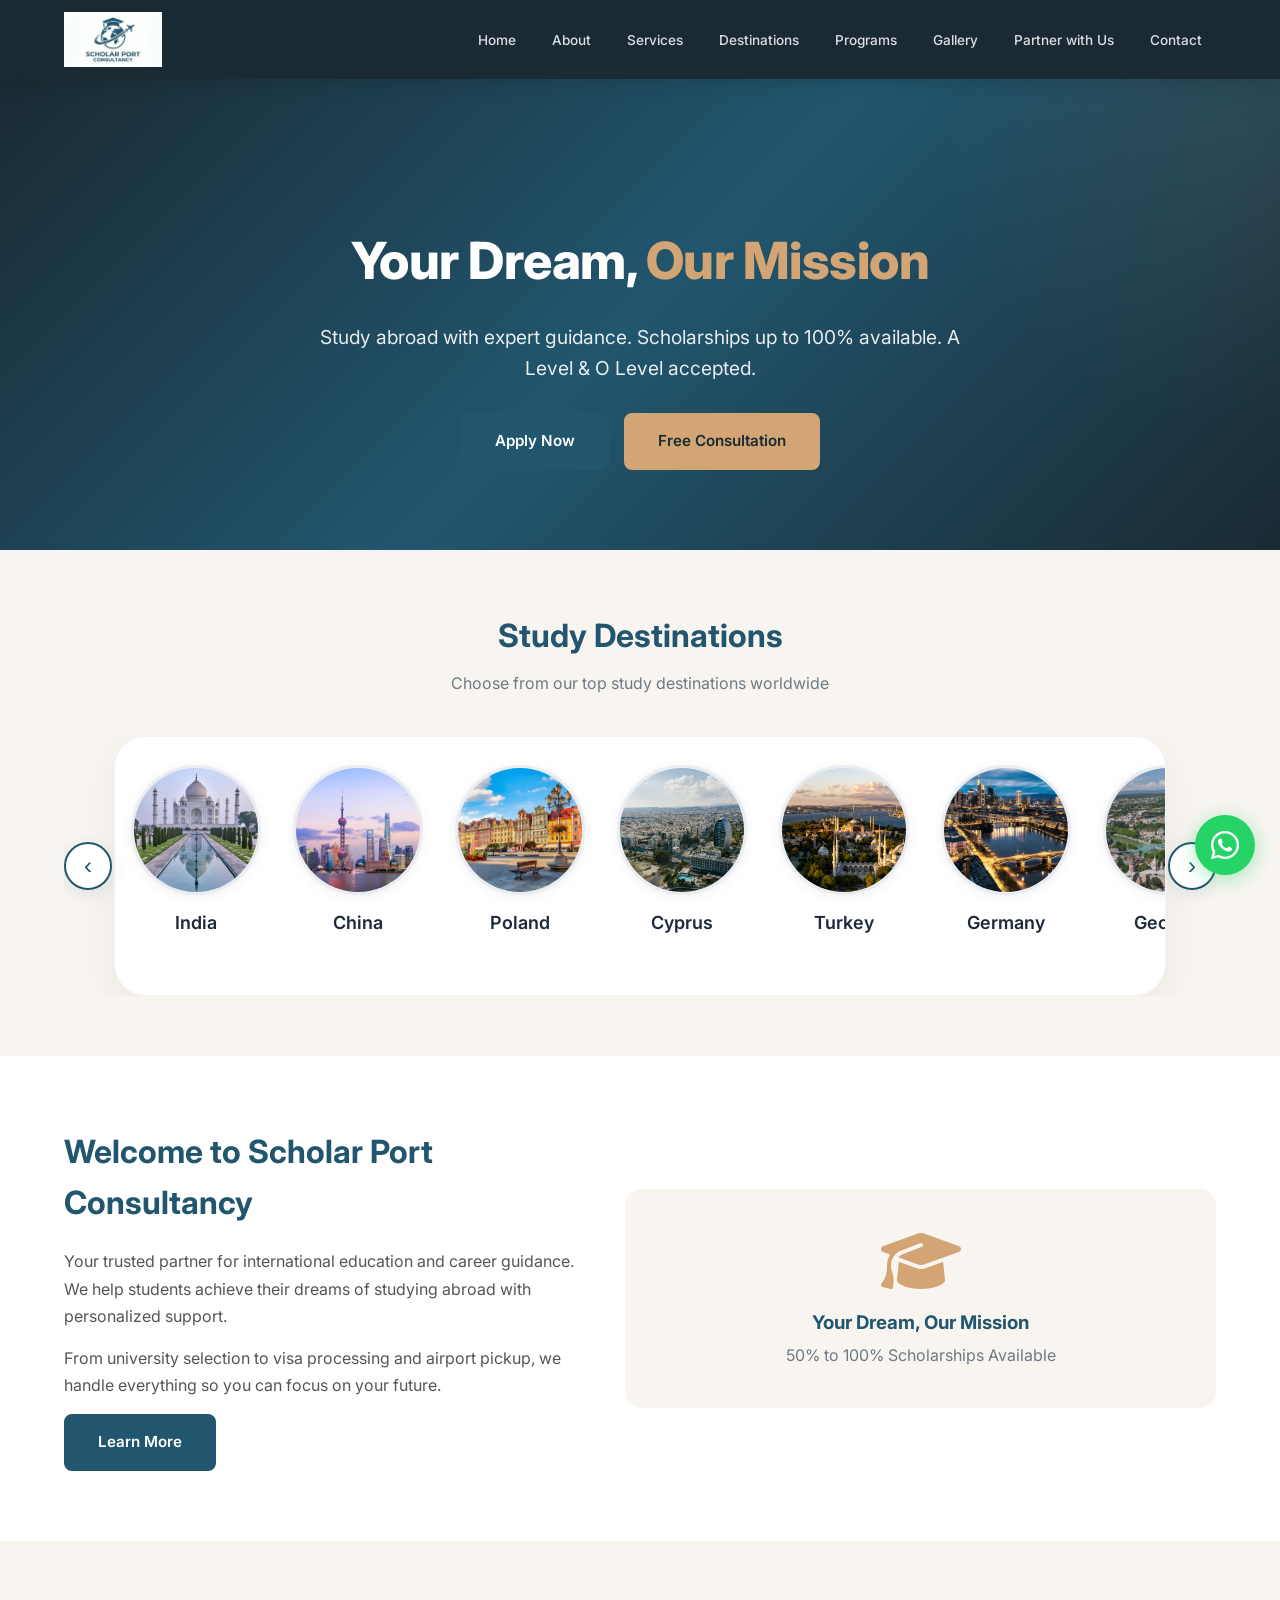
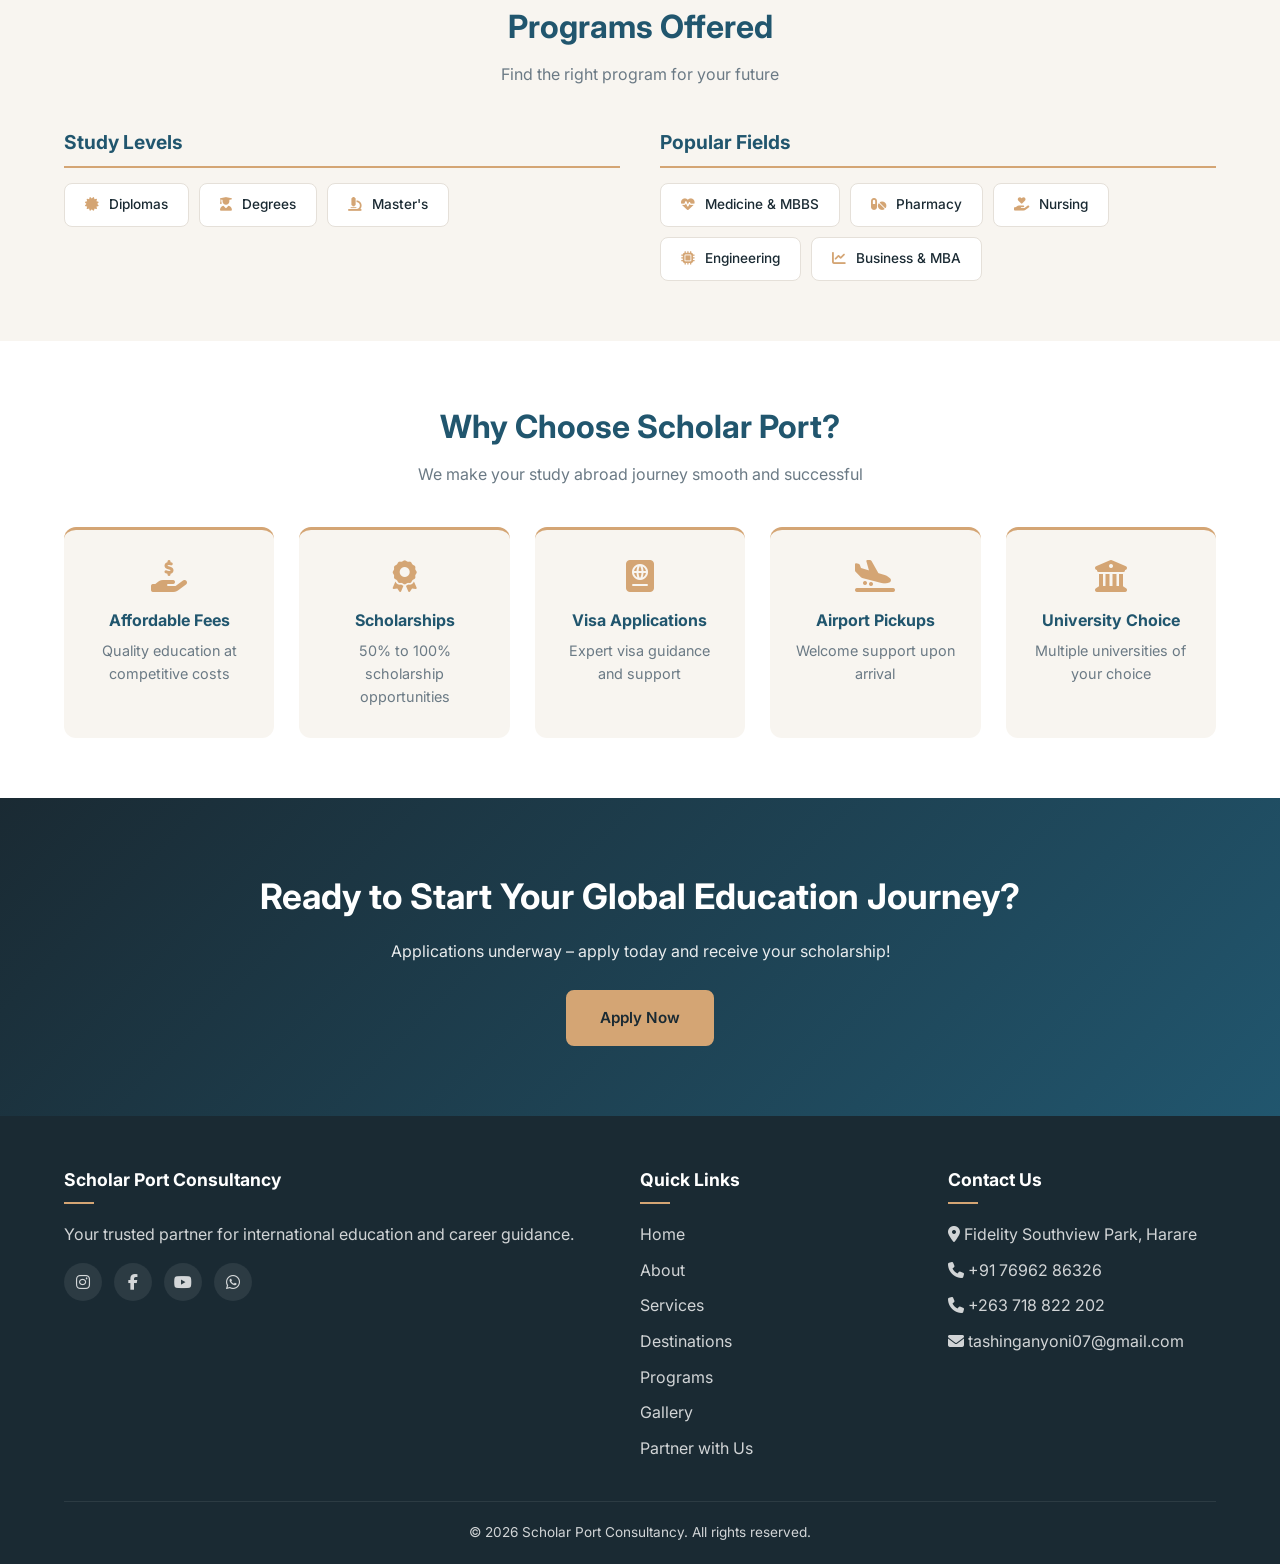
==== index.html @ b047c875 "Update index.html" ====
<!DOCTYPE html>
<html lang="en">
<head>
    <meta charset="UTF-8">
    <meta name="viewport" content="width=device-width, initial-scale=1.0, user-scalable=yes">
    <title>Scholar Port Consultancy – Your Dream, Our Mission</title>
    <meta name="description" content="Study abroad with Scholar Port Consultancy. Apply now for scholarships up to 100%. Study in India, USA, Poland, China, Germany and more.">
    <meta name="keywords" content="study abroad, scholarships, education consultancy, study in India, study in China, MBBS abroad">
    <meta name="author" content="Scholar Port Consultancy">
    <link rel="canonical" href="https://scholarportconsultancy.github.io/index.html">
    <meta property="og:title" content="Scholar Port Consultancy – Your Dream, Our Mission">
    <meta property="og:description" content="Apply now for 50% to 100% scholarships. Study abroad with expert guidance.">
    <meta property="og:image" content="https://scholarportconsultancy.github.io/assets/images/og-image.jpg">
    <meta property="og:url" content="https://scholarportconsultancy.github.io/index.html">
    <meta property="og:type" content="website">
    <meta name="twitter:card" content="summary_large_image">
    <link rel="icon" type="image/x-icon" href="assets/images/favicon.ico">
    <link rel="stylesheet" href="https://cdnjs.cloudflare.com/ajax/libs/font-awesome/6.4.0/css/all.min.css">
    <link href="https://fonts.googleapis.com/css2?family=Inter:wght@300;400;500;600;700;800&display=swap" rel="stylesheet">
    <link rel="stylesheet" href="css/style.css">
    <style>
        /* Homepage specific styles */
        .hero {
            background: linear-gradient(135deg, #1A2A33 0%, #21566E 50%, #1A2A33 100%);
            color: white;
            text-align: center;
            padding: 150px 0 80px;
            margin-top: 70px;
            position: relative;
            overflow: hidden;
        }
        .hero::before {
            content: '';
            position: absolute;
            top: -50%;
            right: -20%;
            width: 600px;
            height: 600px;
            background: radial-gradient(circle, rgba(212,165,116,0.08) 0%, transparent 70%);
            border-radius: 50%;
        }
        .hero .container { position: relative; z-index: 1; }
        .hero h1 { font-size: 3.2rem; font-weight: 800; margin-bottom: 20px; letter-spacing: -0.5px; }
        .hero h1 span { color: var(--secondary); }
        .hero p { font-size: 1.2rem; max-width: 650px; margin: 0 auto 30px; opacity: 0.9; }
        .hero-buttons { display: flex; justify-content: center; gap: 15px; flex-wrap: wrap; }

        /* Circular Destinations Scroll – Infinite Loop */
        .destinations-scroll-section {
            padding: 60px 0;
            background: var(--light);
        }
        .scroll-container {
            position: relative;
            width: 100%;
            max-width: 1300px;
            margin: 0 auto;
            padding: 0 50px;
            overflow: hidden;
        }
        .scroll-track-wrapper {
            overflow: hidden;
            border-radius: 32px;
            background: #ffffff;
            box-shadow: 0 12px 40px rgba(0, 0, 0, 0.06);
            border: 1px solid rgba(0, 0, 0, 0.04);
            padding: 28px 16px;
        }
        .scroll-track {
            display: flex;
            gap: 32px;
            transition: transform 0.5s cubic-bezier(0.25, 0.46, 0.45, 0.94);
            will-change: transform;
            width: max-content;
        }
        .dest-circle {
            flex: 0 0 auto;
            text-align: center;
            user-select: none;
            cursor: pointer;
            transition: transform 0.25s cubic-bezier(.34, 1.56, .64, 1);
            width: 130px;
        }
        .dest-circle:hover { transform: translateY(-6px) scale(1.03); }
        .dest-circle .circle-img {
            width: 130px;
            height: 130px;
            border-radius: 50%;
            overflow: hidden;
            margin: 0 auto 14px;
            background: #e8ecf0;
            box-shadow: 0 2px 12px rgba(0, 0, 0, 0.06);
            border: 3px solid #e9edf2;
            transition: box-shadow 0.3s, border-color 0.3s;
        }
        .dest-circle:hover .circle-img {
            box-shadow: 0 6px 28px rgba(33,86,110,0.2);
            border-color: var(--secondary);
        }
        .dest-circle .circle-img img {
            width: 100%;
            height: 100%;
            object-fit: cover;
            display: block;
        }
        .dest-circle .circle-name {
            font-size: 18px;
            font-weight: 600;
            color: #1e293b;
            transition: color 0.2s;
        }
        .dest-circle:hover .circle-name { color: var(--primary); }

        .scroll-btn {
            position: absolute;
            top: 50%;
            transform: translateY(-50%);
            background: #ffffff;
            border: 2px solid var(--primary);
            border-radius: 50%;
            width: 48px;
            height: 48px;
            font-size: 24px;
            cursor: pointer;
            z-index: 5;
            display: flex;
            align-items: center;
            justify-content: center;
            box-shadow: 0 4px 16px rgba(33,86,110,0.12);
            transition: all 0.2s;
            color: var(--primary);
            user-select: none;
            line-height: 1;
            font-weight: 300;
            padding: 0;
        }
        .scroll-btn:hover {
            background: var(--primary);
            color: #ffffff;
            border-color: var(--primary);
            box-shadow: 0 8px 28px rgba(33,86,110,0.25);
            transform: translateY(-50%) scale(1.05);
        }
        .scroll-btn:active { transform: translateY(-50%) scale(0.92); }
        .scroll-btn.left { left: 0; }
        .scroll-btn.right { right: 0; }

        /* Welcome Section */
        .welcome-section {
            padding: 70px 0;
            background: white;
        }
        .welcome-grid {
            display: flex;
            align-items: center;
            gap: 50px;
            flex-wrap: wrap;
        }
        .welcome-text { flex: 1; }
        .welcome-text h2 { font-size: 2rem; color: var(--primary); margin-bottom: 20px; }
        .welcome-text p { color: #555; margin-bottom: 15px; line-height: 1.7; }
        .welcome-card { flex: 1; background: var(--light); border-radius: 16px; padding: 40px; text-align: center; }
        .welcome-card i { font-size: 4rem; color: var(--secondary); }
        .welcome-card h3 { margin: 15px 0 5px; color: var(--primary); }
        .welcome-card p { color: var(--gray); }

        /* Programs Categorized */
        .programs-section {
            padding: 60px 0;
            background: var(--light);
        }
        .programs-grid {
            display: grid;
            grid-template-columns: 1fr 1fr;
            gap: 40px;
            margin-top: 30px;
        }
        .program-category h3 {
            color: var(--primary);
            font-size: 1.2rem;
            margin-bottom: 15px;
            border-bottom: 2px solid var(--secondary);
            padding-bottom: 8px;
        }
        .program-tags {
            display: flex;
            flex-wrap: wrap;
            gap: 10px;
        }
        .program-tag {
            background: white;
            padding: 10px 20px;
            border-radius: 8px;
            border: 1px solid #e5e0d9;
            font-size: 0.85rem;
            font-weight: 500;
            color: var(--dark);
            transition: all 0.2s;
            cursor: default;
        }
        .program-tag:hover {
            border-color: var(--secondary);
            background: var(--light);
        }
        .program-tag i { color: var(--secondary); margin-right: 6px; }

        /* Why Choose */
        .why-section {
            padding: 60px 0;
            background: white;
        }
        .why-grid {
            display: grid;
            grid-template-columns: repeat(auto-fit, minmax(200px, 1fr));
            gap: 25px;
            margin-top: 30px;
        }
        .why-card {
            background: var(--light);
            padding: 30px 25px;
            border-radius: 12px;
            text-align: center;
            border-top: 3px solid var(--secondary);
            transition: var(--transition);
        }
        .why-card:hover { transform: translateY(-4px); box-shadow: 0 8px 20px rgba(0,0,0,0.04); }
        .why-card i { font-size: 2rem; color: var(--secondary); }
        .why-card h4 { margin: 12px 0 5px; color: var(--primary); }
        .why-card p { color: var(--gray); font-size: 0.9rem; }

        /* Responsive */
        @media (max-width: 992px) {
            .programs-grid { grid-template-columns: 1fr; }
        }
        @media (max-width: 768px) {
            .hero h1 { font-size: 2rem; }
            .scroll-container { padding: 0 20px; }
            .dest-circle { width: 100px; }
            .dest-circle .circle-img { width: 100px; height: 100px; }
            .dest-circle .circle-name { font-size: 15px; }
            .scroll-btn { width: 38px; height: 38px; font-size: 20px; }
            .scroll-track { gap: 24px; }
            .scroll-track-wrapper { padding: 20px 12px; }
            .welcome-grid { flex-direction: column; }
        }
        @media (max-width: 480px) {
            .scroll-container { padding: 0 12px; }
            .dest-circle { width: 80px; }
            .dest-circle .circle-img { width: 80px; height: 80px; }
            .dest-circle .circle-name { font-size: 13px; }
            .scroll-btn { width: 32px; height: 32px; font-size: 16px; }
            .scroll-track { gap: 16px; }
            .scroll-track-wrapper { padding: 16px 10px; border-radius: 20px; }
            .hero h1 { font-size: 1.6rem; }
            .welcome-card { padding: 25px; }
        }
    </style>
</head>
<body>
    <div id="header-placeholder"></div>

    <!-- Hero Section -->
    <section class="hero">
        <div class="container">
            <h1>Your Dream, <span>Our Mission</span></h1>
            <p>Study abroad with expert guidance. Scholarships up to 100% available. A Level & O Level accepted.</p>
            <div class="hero-buttons">
                <a href="#" class="btn btn-primary apply-now-btn">Apply Now</a>
                <a href="#" class="btn btn-secondary consultation-btn">Free Consultation</a>
            </div>
        </div>
    </section>

    <!-- Study Destinations – Circular Scroll (Infinite Loop) -->
    <section class="destinations-scroll-section">
        <div class="container">
            <div class="section-title">
                <h2>Study Destinations</h2>
                <p>Choose from our top study destinations worldwide</p>
            </div>
            <div class="scroll-container">
                <button class="scroll-btn left" id="scrollLeftBtn" aria-label="Scroll left">‹</button>
                <div class="scroll-track-wrapper">
                    <div class="scroll-track" id="destinationScroll">
                        <!-- Items will be generated by JavaScript -->
                    </div>
                </div>
                <button class="scroll-btn right" id="scrollRightBtn" aria-label="Scroll right">›</button>
            </div>
        </div>
    </section>

    <!-- Welcome Section -->
    <section class="welcome-section">
        <div class="container">
            <div class="welcome-grid">
                <div class="welcome-text">
                    <h2>Welcome to Scholar Port Consultancy</h2>
                    <p>Your trusted partner for international education and career guidance. We help students achieve their dreams of studying abroad with personalized support.</p>
                    <p>From university selection to visa processing and airport pickup, we handle everything so you can focus on your future.</p>
                    <a href="about.html" class="btn btn-primary">Learn More</a>
                </div>
                <div class="welcome-card">
                    <i class="fas fa-graduation-cap"></i>
                    <h3>Your Dream, Our Mission</h3>
                    <p>50% to 100% Scholarships Available</p>
                </div>
            </div>
        </div>
    </section>

    <!-- Programs Offered (categorized) -->
    <section class="programs-section">
        <div class="container">
            <div class="section-title">
                <h2>Programs Offered</h2>
                <p>Find the right program for your future</p>
            </div>
            <div class="programs-grid">
                <div class="program-category">
                    <h3>Study Levels</h3>
                    <div class="program-tags">
                        <span class="program-tag"><i class="fas fa-certificate"></i> Diplomas</span>
                        <span class="program-tag"><i class="fas fa-user-graduate"></i> Degrees</span>
                        <span class="program-tag"><i class="fas fa-microscope"></i> Master's</span>
                    </div>
                </div>
                <div class="program-category">
                    <h3>Popular Fields</h3>
                    <div class="program-tags">
                        <span class="program-tag"><i class="fas fa-heartbeat"></i> Medicine &amp; MBBS</span>
                        <span class="program-tag"><i class="fas fa-pills"></i> Pharmacy</span>
                        <span class="program-tag"><i class="fas fa-hand-holding-heart"></i> Nursing</span>
                        <span class="program-tag"><i class="fas fa-microchip"></i> Engineering</span>
                        <span class="program-tag"><i class="fas fa-chart-line"></i> Business &amp; MBA</span>
                    </div>
                </div>
            </div>
        </div>
    </section>

    <!-- Why Choose Us -->
    <section class="why-section">
        <div class="container">
            <div class="section-title">
                <h2>Why Choose Scholar Port?</h2>
                <p>We make your study abroad journey smooth and successful</p>
            </div>
            <div class="why-grid">
                <div class="why-card">
                    <i class="fas fa-hand-holding-usd"></i>
                    <h4>Affordable Fees</h4>
                    <p>Quality education at competitive costs</p>
                </div>
                <div class="why-card">
                    <i class="fas fa-award"></i>
                    <h4>Scholarships</h4>
                    <p>50% to 100% scholarship opportunities</p>
                </div>
                <div class="why-card">
                    <i class="fas fa-passport"></i>
                    <h4>Visa Applications</h4>
                    <p>Expert visa guidance and support</p>
                </div>
                <div class="why-card">
                    <i class="fas fa-plane-arrival"></i>
                    <h4>Airport Pickups</h4>
                    <p>Welcome support upon arrival</p>
                </div>
                <div class="why-card">
                    <i class="fas fa-university"></i>
                    <h4>University Choice</h4>
                    <p>Multiple universities of your choice</p>
                </div>
            </div>
        </div>
    </section>

    <!-- CTA -->
    <section style="padding: 70px 0; background: linear-gradient(135deg, #1A2A33, #21566E); color:white; text-align:center;">
        <div class="container">
            <h2 style="font-size:2.2rem; margin-bottom:15px;">Ready to Start Your Global Education Journey?</h2>
            <p style="max-width:600px; margin:0 auto 25px; opacity:0.9;">Applications underway – apply today and receive your scholarship!</p>
            <a href="#" class="btn btn-secondary apply-now-btn" style="background:var(--secondary); border-color:var(--secondary); color:#1A2A33;">Apply Now</a>
        </div>
    </section>

    <!-- Floating WhatsApp -->
    <a href="https://wa.me/917696286326" target="_blank" class="whatsapp-float" aria-label="Chat on WhatsApp">
        <i class="fab fa-whatsapp"></i>
    </a>

    <div id="footer-placeholder"></div>
    <div id="modals-placeholder"></div>

    <script src="js/header-footer.js"></script>
    <script src="js/modals.js"></script>
    <script>
        // ============================
        // INFINITE LOOP CAROUSEL
        // ============================
        (function() {
            const track = document.getElementById('destinationScroll');
            const leftBtn = document.getElementById('scrollLeftBtn');
            const rightBtn = document.getElementById('scrollRightBtn');
            if (!track) return;

            // Destination data
            const destinations = [
                { id: 'india', name: 'India', img: 'assets/images/destinations/india.jpg' },
                { id: 'china', name: 'China', img: 'assets/images/destinations/china.jpg' },
                { id: 'poland', name: 'Poland', img: 'assets/images/destinations/poland.jpg' },
                { id: 'cyprus', name: 'Cyprus', img: 'assets/images/destinations/cyprus.jpg' },
                { id: 'turkey', name: 'Turkey', img: 'assets/images/destinations/turkey.jpg' },
                { id: 'germany', name: 'Germany', img: 'assets/images/destinations/germany.jpg' },
                { id: 'georgia', name: 'Georgia', img: 'assets/images/destinations/georgia.jpg' },
                { id: 'usa', name: 'USA', img: 'assets/images/destinations/usa.jpg' },
                { id: 'somewhere-else', name: 'Somewhere Else', img: 'assets/images/destinations/somewhere-else.jpg' }
            ];

            // Build items
            function buildItem(dest) {
                const div = document.createElement('div');
                div.className = 'dest-circle';
                div.setAttribute('data-dest', dest.id);
                div.innerHTML = `
                    <div class="circle-img"><img src="${dest.img}" alt="${dest.name}" loading="lazy"></div>
                    <div class="circle-name">${dest.name}</div>
                `;
                div.addEventListener('click', function() {
                    window.location.href = `destinations.html#country-${this.getAttribute('data-dest')}`;
                });
                return div;
            }

            // Clone for infinite loop: we need enough items to fill the viewport + buffer
            // We'll render 3x the items: original + clones on each side
            const cloneCount = 2; // number of full sets to clone on each side
            let allItems = [];
            
            // Build the base set
            const baseItems = destinations.map(d => buildItem(d));
            
            // Build the full track: [clone2][clone1][original][clone1][clone2]
            for (let c = 0; c < cloneCount; c++) {
                destinations.forEach((d, idx) => {
                    const clone = buildItem(d);
                    track.appendChild(clone);
                    allItems.push(clone);
                });
            }
            // Original set
            destinations.forEach((d, idx) => {
                const item = buildItem(d);
                track.appendChild(item);
                allItems.push(item);
            });
            // Clones after
            for (let c = 0; c < cloneCount; c++) {
                destinations.forEach((d, idx) => {
                    const clone = buildItem(d);
                    track.appendChild(clone);
                    allItems.push(clone);
                });
            }

            const totalItems = allItems.length;
            const itemsPerSet = destinations.length;
            const totalSets = cloneCount * 2 + 1; // 2 + 1 + 2 = 5 sets
            const startIndex = cloneCount * itemsPerSet; // index of first original item

            let currentIndex = startIndex;
            let itemWidth = 0;
            const gap = 32;
            let isTransitioning = false;
            let autoInterval;
            let isPaused = false;
            let resumeTimeout = null;

            function updateItemWidth() {
                const firstItem = track.querySelector('.dest-circle');
                if (firstItem) itemWidth = firstItem.offsetWidth + gap;
            }

            function setTransform(animate = true) {
                if (!animate) track.style.transition = 'none';
                track.style.transform = `translateX(-${currentIndex * itemWidth}px)`;
                if (!animate) {
                    track.offsetHeight; // force reflow
                    track.style.transition = '';
                }
            }

            function moveToIndex(newIndex, animate = true) {
                if (isTransitioning && animate) return;
                isTransitioning = true;
                currentIndex = newIndex;
                setTransform(animate);
            }

            function moveNext() {
                if (isPaused || isTransitioning) return;
                moveToIndex(currentIndex + 1, true);
            }

            function movePrev() {
                if (isPaused || isTransitioning) return;
                moveToIndex(currentIndex - 1, true);
            }

            function onTransitionEnd() {
                isTransitioning = false;
                // If we're at the end of the cloned section, jump back to the corresponding position in the original
                if (currentIndex >= itemsPerSet * (cloneCount * 2 + 1) - cloneCount) {
                    // At the end of the last clone set, jump to the start of the original
                    const newIndex = startIndex + (currentIndex - (itemsPerSet * (cloneCount * 2 + 1) - cloneCount));
                    moveToIndex(newIndex, false);
                } else if (currentIndex < cloneCount * itemsPerSet) {
                    // At the start of the first clone set, jump to the end of the original
                    const newIndex = startIndex + (itemsPerSet * (cloneCount * 2) - (cloneCount * itemsPerSet - currentIndex));
                    moveToIndex(newIndex, false);
                }
            }

            track.addEventListener('transitionend', onTransitionEnd);

            function startAutoScroll() {
                if (autoInterval) clearInterval(autoInterval);
                autoInterval = setInterval(() => moveNext(), 4000);
                isPaused = false;
            }

            function stopAutoScroll() {
                if (autoInterval) clearInterval(autoInterval);
                if (resumeTimeout) clearTimeout(resumeTimeout);
                isPaused = true;
            }

            function resumeAutoScrollDelayed() {
                if (resumeTimeout) clearTimeout(resumeTimeout);
                resumeTimeout = setTimeout(() => {
                    isPaused = false;
                    startAutoScroll();
                }, 4000);
            }

            // Arrow buttons
            rightBtn.addEventListener('click', function(e) {
                e.stopPropagation();
                stopAutoScroll();
                moveNext();
                resumeAutoScrollDelayed();
            });
            leftBtn.addEventListener('click', function(e) {
                e.stopPropagation();
                stopAutoScroll();
                movePrev();
                resumeAutoScrollDelayed();
            });

            // Pause on hover
            const wrapper = document.querySelector('.scroll-track-wrapper');
            wrapper.addEventListener('mouseenter', function() {
                stopAutoScroll();
            });
            wrapper.addEventListener('mouseleave', function() {
                if (!resumeTimeout) {
                    resumeAutoScrollDelayed();
                }
            });

            // Touch events for mobile
            let touchStartX = 0;
            let touchCurrentX = 0;
            let isDragging = false;

            wrapper.addEventListener('touchstart', function(e) {
                touchStartX = e.touches[0].clientX;
                isDragging = true;
                stopAutoScroll();
            }, { passive: true });

            wrapper.addEventListener('touchmove', function(e) {
                if (!isDragging) return;
                touchCurrentX = e.touches[0].clientX;
                const diff = touchStartX - touchCurrentX;
                // Only prevent default if we're actually scrolling horizontally
                if (Math.abs(diff) > 5) {
                    e.preventDefault();
                }
            }, { passive: false });

            wrapper.addEventListener('touchend', function(e) {
                if (!isDragging) return;
                isDragging = false;
                const diff = touchStartX - touchCurrentX;
                if (Math.abs(diff) > 50) {
                    if (diff > 0) {
                        moveNext();
                    } else {
                        movePrev();
                    }
                }
                resumeAutoScrollDelayed();
            }, { passive: true });

            // Resize handling
            let resizeTimeout;
            window.addEventListener('resize', function() {
                clearTimeout(resizeTimeout);
                resizeTimeout = setTimeout(() => {
                    const oldWidth = itemWidth;
                    updateItemWidth();
                    if (oldWidth !== itemWidth && itemWidth > 0) {
                        // Recalculate position to maintain visual alignment
                        const visualOffset = currentIndex * oldWidth;
                        currentIndex = Math.round(visualOffset / itemWidth);
                        setTransform(false);
                    } else {
                        setTransform(false);
                    }
                }, 200);
            });

            // Initialize
            updateItemWidth();
            setTransform(false);
            startAutoScroll();
        })();
    </script>
</body>
</html>
---- css/style.css ----
/* ============================
   SCHOLAR PORT CONSULTANCY
   Complete CSS
   ============================ */

/* ─── Variables & Reset ─── */
:root {
    --primary: #21566E;
    --secondary: #D4A574;
    --accent: #E8A87C;
    --dark: #1A2A33;
    --light: #F8F5F0;
    --gray: #6B7A85;
    --white: #FFFFFF;
    --shadow: 0 4px 20px rgba(26, 42, 51, 0.08);
    --transition: all 0.3s cubic-bezier(0.4, 0, 0.2, 1);
}

* {
    margin: 0;
    padding: 0;
    box-sizing: border-box;
}

html {
    scroll-behavior: smooth;
}

body {
    font-family: 'Inter', 'Segoe UI', Roboto, sans-serif;
    color: var(--dark);
    line-height: 1.6;
    background: var(--white);
    overflow-x: hidden;
    -webkit-font-smoothing: antialiased;
}

a {
    text-decoration: none;
    color: inherit;
}

.container {
    width: 90%;
    max-width: 1200px;
    margin: 0 auto;
}

/* ─── Buttons ─── */
.btn {
    display: inline-block;
    padding: 14px 32px;
    border-radius: 8px;
    font-weight: 600;
    font-size: 0.95rem;
    text-align: center;
    cursor: pointer;
    transition: var(--transition);
    border: 2px solid transparent;
    font-family: inherit;
}

.btn-primary {
    background: var(--primary);
    color: white;
    border-color: var(--primary);
}
.btn-primary:hover {
    background: transparent;
    color: var(--primary);
}

.btn-secondary {
    background: var(--secondary);
    color: var(--dark);
    border-color: var(--secondary);
}
.btn-secondary:hover {
    background: transparent;
    color: var(--secondary);
}

.btn-outline {
    background: transparent;
    color: var(--primary);
    border-color: var(--primary);
}
.btn-outline:hover {
    background: var(--primary);
    color: white;
}

.btn-whatsapp {
    background: #25D366;
    color: white;
    border-color: #25D366;
}
.btn-whatsapp:hover {
    background: transparent;
    color: #25D366;
}

/* ─── Section Titles ─── */
.section-title {
    text-align: center;
    margin-bottom: 40px;
}
.section-title h2 {
    font-size: 2rem;
    font-weight: 700;
    color: var(--primary);
    margin-bottom: 10px;
}
.section-title p {
    color: var(--gray);
    font-size: 1rem;
    max-width: 600px;
    margin: 0 auto;
}

/* ─── Header ─── */
header {
    background: var(--dark);
    color: white;
    position: fixed;
    width: 100%;
    top: 0;
    z-index: 1000;
    box-shadow: 0 2px 20px rgba(0,0,0,0.15);
}

.header-container {
    display: flex;
    justify-content: space-between;
    align-items: center;
    padding: 12px 0;
}

.logo {
    display: flex;
    align-items: center;
    gap: 10px;
    max-width: 280px;
}

.logo img {
    width: 100%;
    height: auto;
    max-height: 55px;
    object-fit: contain;
    display: block;
}

@media (max-width: 768px) {
    .logo {
        max-width: 200px;
    }
    .logo img {
        max-height: 40px;
    }
}

nav ul {
    display: flex;
    list-style: none;
    gap: 8px;
    align-items: center;
}

nav ul li a {
    font-weight: 500;
    font-size: 0.85rem;
    padding: 8px 14px;
    border-radius: 6px;
    transition: var(--transition);
    color: rgba(255,255,255,0.85);
}
nav ul li a:hover {
    color: white;
    background: rgba(255,255,255,0.08);
}

.mobile-menu {
    display: none;
    font-size: 1.5rem;
    cursor: pointer;
    color: white;
}

/* ─── Footer ─── */
footer {
    background: var(--dark);
    color: rgba(255,255,255,0.8);
    padding: 50px 0 20px;
}

.footer-content {
    display: grid;
    grid-template-columns: 2fr 1fr 1fr;
    gap: 40px;
    margin-bottom: 30px;
}

.footer-column h3 {
    color: white;
    font-size: 1.1rem;
    margin-bottom: 18px;
    position: relative;
    padding-bottom: 10px;
}
.footer-column h3::after {
    content: '';
    position: absolute;
    bottom: 0;
    left: 0;
    width: 30px;
    height: 2px;
    background: var(--secondary);
}

.footer-links {
    list-style: none;
}
.footer-links li {
    margin-bottom: 10px;
}
.footer-links a {
    transition: var(--transition);
}
.footer-links a:hover {
    color: var(--secondary);
}

.social-icons {
    display: flex;
    gap: 12px;
    margin-top: 15px;
}
.social-icons a {
    display: flex;
    align-items: center;
    justify-content: center;
    width: 38px;
    height: 38px;
    border-radius: 50%;
    background: rgba(255,255,255,0.08);
    transition: var(--transition);
}
.social-icons a:hover {
    background: var(--secondary);
    transform: translateY(-2px);
}

.footer-bottom {
    text-align: center;
    padding-top: 20px;
    border-top: 1px solid rgba(255,255,255,0.08);
    font-size: 0.85rem;
}

/* ─── Floating WhatsApp ─── */
.whatsapp-float {
    position: fixed;
    bottom: 25px;
    right: 25px;
    width: 60px;
    height: 60px;
    background: #25D366;
    border-radius: 50%;
    display: flex;
    align-items: center;
    justify-content: center;
    color: white;
    font-size: 2rem;
    box-shadow: 0 4px 20px rgba(37, 211, 102, 0.4);
    z-index: 999;
    transition: all 0.3s ease;
    text-decoration: none;
}
.whatsapp-float:hover {
    transform: scale(1.1);
    box-shadow: 0 6px 30px rgba(37, 211, 102, 0.5);
    color: white;
}
@media (max-width: 480px) {
    .whatsapp-float {
        width: 50px;
        height: 50px;
        font-size: 1.6rem;
        bottom: 15px;
        right: 15px;
    }
}

/* ─── Modals ─── */
.modal-overlay {
    position: fixed;
    top: 0;
    left: 0;
    width: 100%;
    height: 100%;
    background: rgba(0,0,0,0.6);
    display: flex;
    align-items: center;
    justify-content: center;
    z-index: 9999;
    opacity: 0;
    visibility: hidden;
    transition: var(--transition);
    padding: 20px;
    backdrop-filter: blur(4px);
}

.modal-overlay.active {
    opacity: 1;
    visibility: visible;
}

.consultation-modal {
    background: white;
    border-radius: 16px;
    width: 100%;
    max-width: 520px;
    max-height: 90vh;
    box-shadow: 0 25px 60px rgba(0,0,0,0.3);
    position: relative;
    animation: modalSlideIn 0.3s ease;
    overflow: hidden;
    display: flex;
    flex-direction: column;
}

@keyframes modalSlideIn {
    from { opacity: 0; transform: translateY(30px) scale(0.96); }
    to { opacity: 1; transform: translateY(0) scale(1); }
}

.modal-header {
    padding: 18px 25px 12px;
    border-bottom: 1px solid #f0ebe5;
    display: flex;
    justify-content: space-between;
    align-items: center;
    flex-shrink: 0;
}
.modal-title {
    font-size: 1.1rem;
    font-weight: 700;
    color: var(--primary);
}
.close-modal {
    background: none;
    border: none;
    font-size: 1.3rem;
    color: var(--gray);
    cursor: pointer;
    padding: 5px;
    border-radius: 50%;
    transition: var(--transition);
}
.close-modal:hover {
    color: var(--secondary);
    background: rgba(0,0,0,0.05);
}

.modal-body {
    padding: 20px 25px 25px;
    overflow-y: auto;
    flex-grow: 1;
}

.form-group {
    margin-bottom: 15px;
}
.form-label {
    display: block;
    margin-bottom: 5px;
    font-weight: 500;
    font-size: 0.85rem;
    color: var(--dark);
}
.form-control {
    width: 100%;
    padding: 12px 15px;
    border: 1.5px solid #e5e0d9;
    border-radius: 8px;
    font-size: 0.9rem;
    transition: var(--transition);
    background: white;
    font-family: inherit;
}
.form-control:focus {
    outline: none;
    border-color: var(--primary);
    box-shadow: 0 0 0 3px rgba(33,86,110,0.1);
}

.phone-input-group {
    display: flex;
    gap: 10px;
}
.country-code-container {
    flex: 0 0 110px;
    position: relative;
}
.country-code-dropdown {
    position: absolute;
    top: 100%;
    left: 0;
    width: 100%;
    background: white;
    border: 1px solid #e5e0d9;
    border-radius: 8px;
    max-height: 200px;
    overflow-y: auto;
    z-index: 10;
    display: none;
    box-shadow: 0 8px 25px rgba(0,0,0,0.1);
}
.country-code-dropdown.active { display: block; }
.country-code-option {
    padding: 8px 12px;
    cursor: pointer;
    font-size: 0.85rem;
}
.country-code-option:hover {
    background: #f8f5f0;
}

.phone-number { flex: 1; }

.select-wrapper {
    position: relative;
}
.select-wrapper select {
    appearance: none;
    padding-right: 35px;
}
.select-wrapper::after {
    content: '\f078';
    font-family: 'Font Awesome 6 Free';
    font-weight: 900;
    position: absolute;
    right: 14px;
    top: 50%;
    transform: translateY(-50%);
    color: var(--gray);
    font-size: 0.7rem;
    pointer-events: none;
}

.form-footer {
    margin-top: 20px;
    padding-top: 18px;
    border-top: 1px solid #f0ebe5;
}
.terms-checkbox {
    display: flex;
    align-items: flex-start;
    gap: 10px;
    margin-bottom: 18px;
}
.terms-checkbox input { margin-top: 3px; }
.terms-checkbox label {
    font-size: 0.8rem;
    color: var(--gray);
}
.terms-checkbox a {
    color: var(--primary);
    font-weight: 500;
}
.terms-checkbox a:hover {
    color: var(--secondary);
}

.submit-btn {
    width: 100%;
    padding: 14px;
    background: var(--primary);
    color: white;
    border: none;
    border-radius: 8px;
    font-weight: 600;
    font-size: 1rem;
    cursor: pointer;
    transition: var(--transition);
}
.submit-btn:hover {
    background: #1a4356;
    transform: translateY(-1px);
}

/* ─── Responsive ─── */
@media (max-width: 992px) {
    .footer-content {
        grid-template-columns: 1fr 1fr;
    }
}

@media (max-width: 768px) {
    nav ul {
        display: none;
        position: absolute;
        top: 68px;
        left: 0;
        width: 100%;
        background: var(--dark);
        flex-direction: column;
        padding: 15px 0;
        box-shadow: 0 10px 30px rgba(0,0,0,0.2);
        gap: 0;
    }
    nav ul.active { display: flex; }
    nav ul li a {
        display: block;
        padding: 12px 25px;
        border-radius: 0;
        font-size: 0.95rem;
    }
    nav ul li a:hover {
        background: rgba(255,255,255,0.05);
    }
    .mobile-menu { display: block; }

    .footer-content {
        grid-template-columns: 1fr;
        gap: 30px;
    }

    .modal-body {
        padding: 15px 18px 20px;
    }
    .phone-input-group {
        flex-direction: column;
    }
    .country-code-container {
        flex: 1;
    }
}

@media (max-width: 480px) {
    .consultation-modal {
        max-width: 100%;
        margin: 10px;
    }
    .modal-header { padding: 14px 18px 10px; }
    .modal-body { padding: 12px 15px 18px; }
}
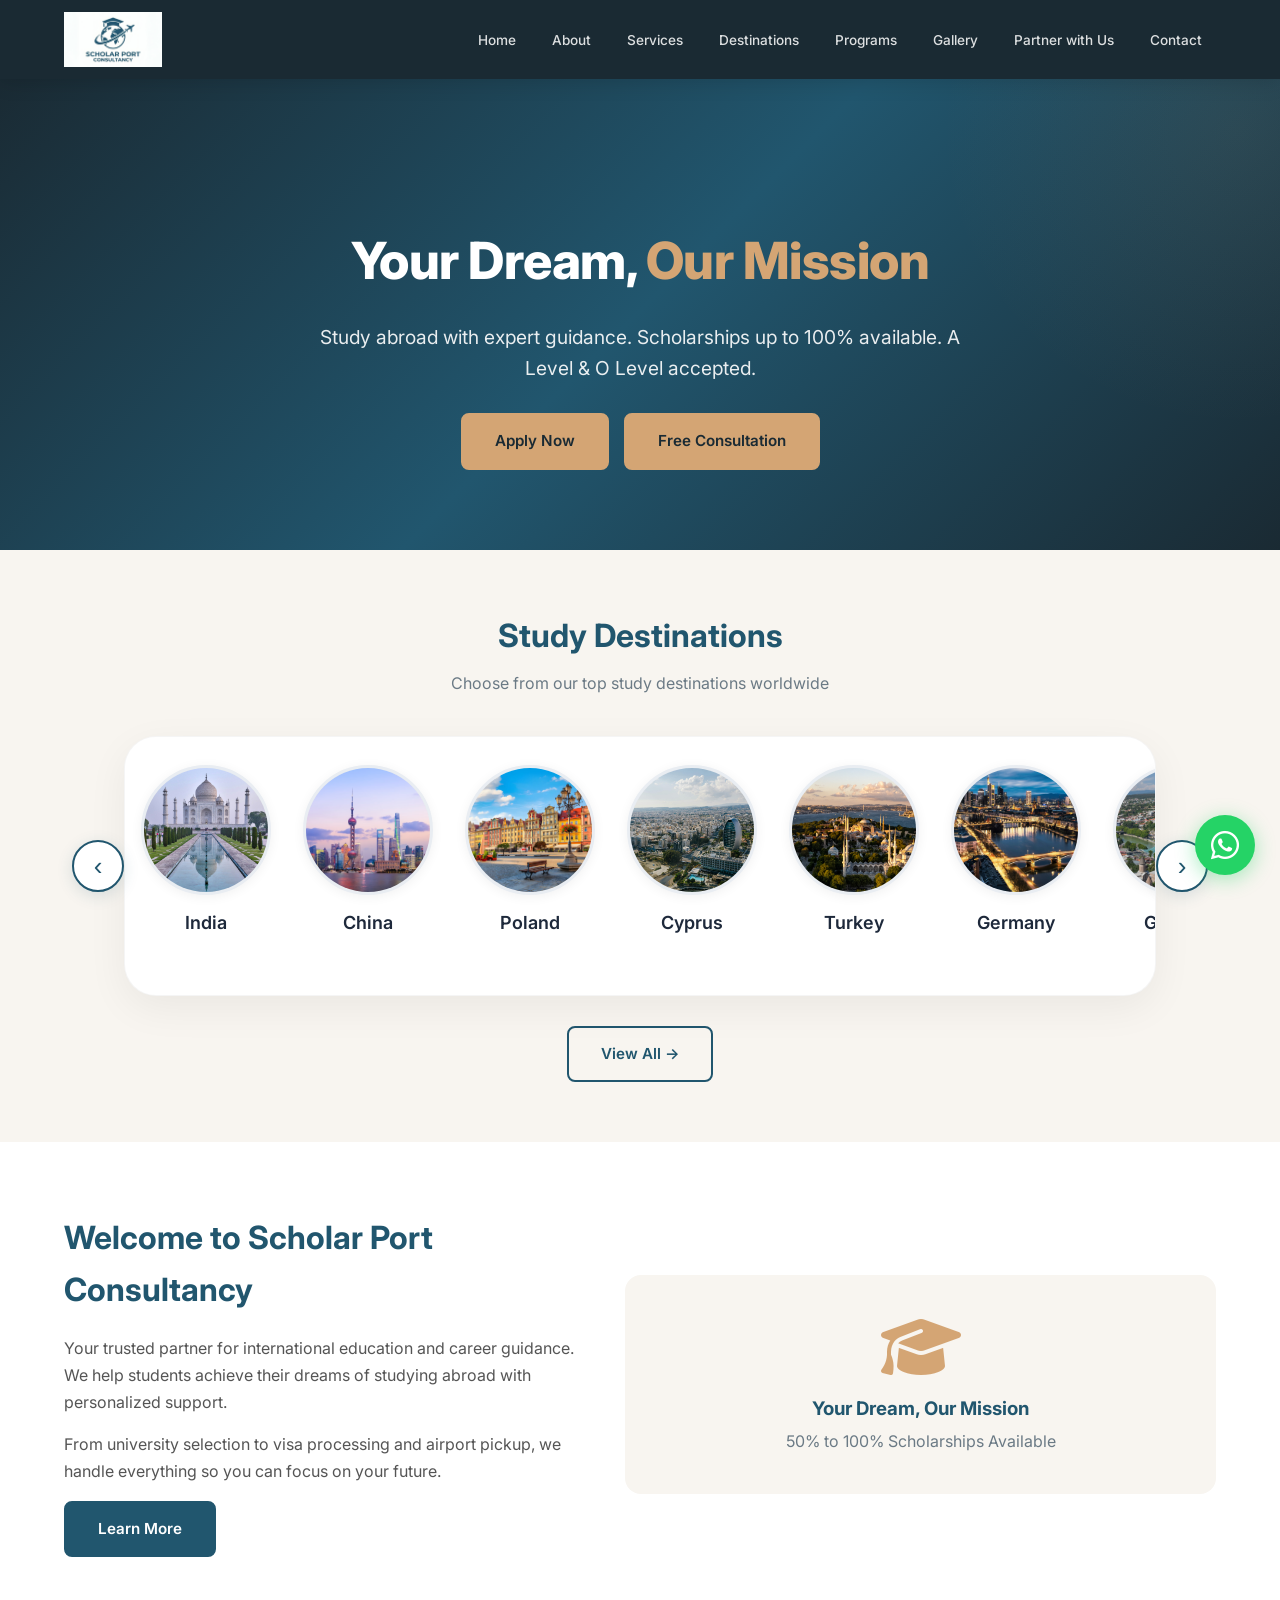
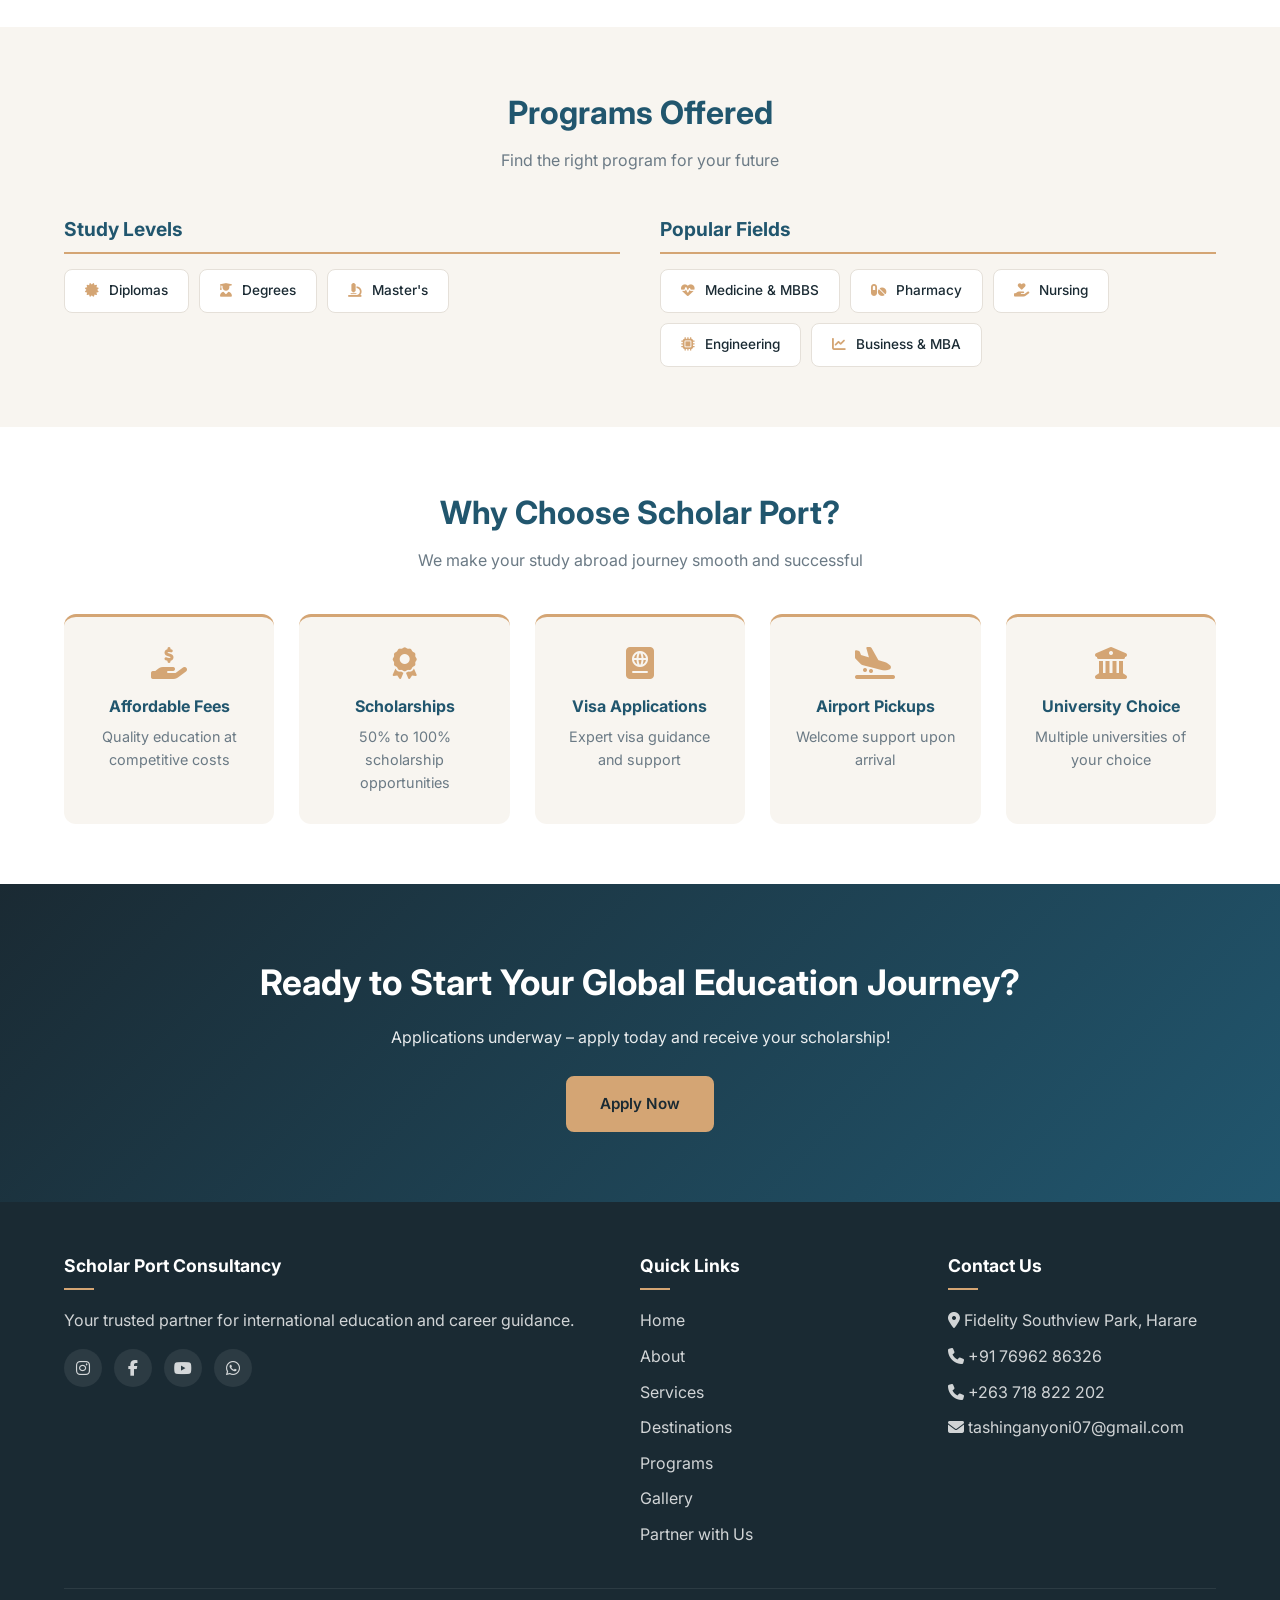
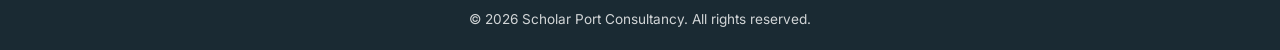
==== commit ed759645: "Update index.html" ====
--- a/index.html
+++ b/index.html
@@ -44,6 +44,16 @@
         .hero h1 span { color: var(--secondary); }
         .hero p { font-size: 1.2rem; max-width: 650px; margin: 0 auto 30px; opacity: 0.9; }
         .hero-buttons { display: flex; justify-content: center; gap: 15px; flex-wrap: wrap; }
+        /* Apply Now button stands out with secondary color */
+        .hero-buttons .btn-apply {
+            background: var(--secondary);
+            color: var(--dark);
+            border-color: var(--secondary);
+        }
+        .hero-buttons .btn-apply:hover {
+            background: transparent;
+            color: var(--secondary);
+        }
 
         /* Circular Destinations Scroll – Infinite Loop */
         .destinations-scroll-section {
@@ -55,8 +65,7 @@
             width: 100%;
             max-width: 1300px;
             margin: 0 auto;
-            padding: 0 50px;
-            overflow: hidden;
+            padding: 0 60px; /* space for arrows */
         }
         .scroll-track-wrapper {
             overflow: hidden;
@@ -118,32 +127,36 @@
             background: #ffffff;
             border: 2px solid var(--primary);
             border-radius: 50%;
-            width: 48px;
-            height: 48px;
-            font-size: 24px;
+            width: 52px;
+            height: 52px;
+            font-size: 26px;
             cursor: pointer;
-            z-index: 5;
+            z-index: 10;
             display: flex;
             align-items: center;
             justify-content: center;
-            box-shadow: 0 4px 16px rgba(33,86,110,0.12);
+            box-shadow: 0 4px 16px rgba(33,86,110,0.15);
             transition: all 0.2s;
             color: var(--primary);
             user-select: none;
             line-height: 1;
             font-weight: 300;
             padding: 0;
+            pointer-events: auto;
         }
         .scroll-btn:hover {
             background: var(--primary);
             color: #ffffff;
             border-color: var(--primary);
-            box-shadow: 0 8px 28px rgba(33,86,110,0.25);
-            transform: translateY(-50%) scale(1.05);
+            box-shadow: 0 8px 28px rgba(33,86,110,0.3);
+            transform: translateY(-50%) scale(1.08);
         }
         .scroll-btn:active { transform: translateY(-50%) scale(0.92); }
-        .scroll-btn.left { left: 0; }
-        .scroll-btn.right { right: 0; }
+        .scroll-btn.left { left: 8px; }
+        .scroll-btn.right { right: 8px; }
+
+        /* View All button */
+        .view-all-wrap { text-align: center; margin-top: 30px; }
 
         /* Welcome Section */
         .welcome-section {
@@ -234,21 +247,21 @@
         }
         @media (max-width: 768px) {
             .hero h1 { font-size: 2rem; }
-            .scroll-container { padding: 0 20px; }
+            .scroll-container { padding: 0 40px; }
             .dest-circle { width: 100px; }
             .dest-circle .circle-img { width: 100px; height: 100px; }
             .dest-circle .circle-name { font-size: 15px; }
-            .scroll-btn { width: 38px; height: 38px; font-size: 20px; }
+            .scroll-btn { width: 44px; height: 44px; font-size: 22px; }
             .scroll-track { gap: 24px; }
             .scroll-track-wrapper { padding: 20px 12px; }
             .welcome-grid { flex-direction: column; }
         }
         @media (max-width: 480px) {
-            .scroll-container { padding: 0 12px; }
+            .scroll-container { padding: 0 30px; }
             .dest-circle { width: 80px; }
             .dest-circle .circle-img { width: 80px; height: 80px; }
             .dest-circle .circle-name { font-size: 13px; }
-            .scroll-btn { width: 32px; height: 32px; font-size: 16px; }
+            .scroll-btn { width: 36px; height: 36px; font-size: 18px; }
             .scroll-track { gap: 16px; }
             .scroll-track-wrapper { padding: 16px 10px; border-radius: 20px; }
             .hero h1 { font-size: 1.6rem; }
@@ -265,7 +278,7 @@
             <h1>Your Dream, <span>Our Mission</span></h1>
             <p>Study abroad with expert guidance. Scholarships up to 100% available. A Level & O Level accepted.</p>
             <div class="hero-buttons">
-                <a href="#" class="btn btn-primary apply-now-btn">Apply Now</a>
+                <a href="#" class="btn btn-apply apply-now-btn">Apply Now</a>
                 <a href="#" class="btn btn-secondary consultation-btn">Free Consultation</a>
             </div>
         </div>
@@ -286,6 +299,9 @@
                     </div>
                 </div>
                 <button class="scroll-btn right" id="scrollRightBtn" aria-label="Scroll right">›</button>
+            </div>
+            <div class="view-all-wrap">
+                <a href="destinations.html" class="btn btn-outline">View All →</a>
             </div>
         </div>
     </section>
@@ -433,8 +449,6 @@
                 return div;
             }
 
-            // Clone for infinite loop: we need enough items to fill the viewport + buffer
-            // We'll render 3x the items: original + clones on each side
             const cloneCount = 2; // number of full sets to clone on each side
             let allItems = [];
             
@@ -443,21 +457,21 @@
             
             // Build the full track: [clone2][clone1][original][clone1][clone2]
             for (let c = 0; c < cloneCount; c++) {
-                destinations.forEach((d, idx) => {
+                destinations.forEach((d) => {
                     const clone = buildItem(d);
                     track.appendChild(clone);
                     allItems.push(clone);
                 });
             }
             // Original set
-            destinations.forEach((d, idx) => {
+            destinations.forEach((d) => {
                 const item = buildItem(d);
                 track.appendChild(item);
                 allItems.push(item);
             });
             // Clones after
             for (let c = 0; c < cloneCount; c++) {
-                destinations.forEach((d, idx) => {
+                destinations.forEach((d) => {
                     const clone = buildItem(d);
                     track.appendChild(clone);
                     allItems.push(clone);
@@ -466,7 +480,6 @@
 
             const totalItems = allItems.length;
             const itemsPerSet = destinations.length;
-            const totalSets = cloneCount * 2 + 1; // 2 + 1 + 2 = 5 sets
             const startIndex = cloneCount * itemsPerSet; // index of first original item
 
             let currentIndex = startIndex;
@@ -512,11 +525,9 @@
                 isTransitioning = false;
                 // If we're at the end of the cloned section, jump back to the corresponding position in the original
                 if (currentIndex >= itemsPerSet * (cloneCount * 2 + 1) - cloneCount) {
-                    // At the end of the last clone set, jump to the start of the original
                     const newIndex = startIndex + (currentIndex - (itemsPerSet * (cloneCount * 2 + 1) - cloneCount));
                     moveToIndex(newIndex, false);
                 } else if (currentIndex < cloneCount * itemsPerSet) {
-                    // At the start of the first clone set, jump to the end of the original
                     const newIndex = startIndex + (itemsPerSet * (cloneCount * 2) - (cloneCount * itemsPerSet - currentIndex));
                     moveToIndex(newIndex, false);
                 }
@@ -584,7 +595,6 @@
                 if (!isDragging) return;
                 touchCurrentX = e.touches[0].clientX;
                 const diff = touchStartX - touchCurrentX;
-                // Only prevent default if we're actually scrolling horizontally
                 if (Math.abs(diff) > 5) {
                     e.preventDefault();
                 }
@@ -612,7 +622,6 @@
                     const oldWidth = itemWidth;
                     updateItemWidth();
                     if (oldWidth !== itemWidth && itemWidth > 0) {
-                        // Recalculate position to maintain visual alignment
                         const visualOffset = currentIndex * oldWidth;
                         currentIndex = Math.round(visualOffset / itemWidth);
                         setTransform(false);
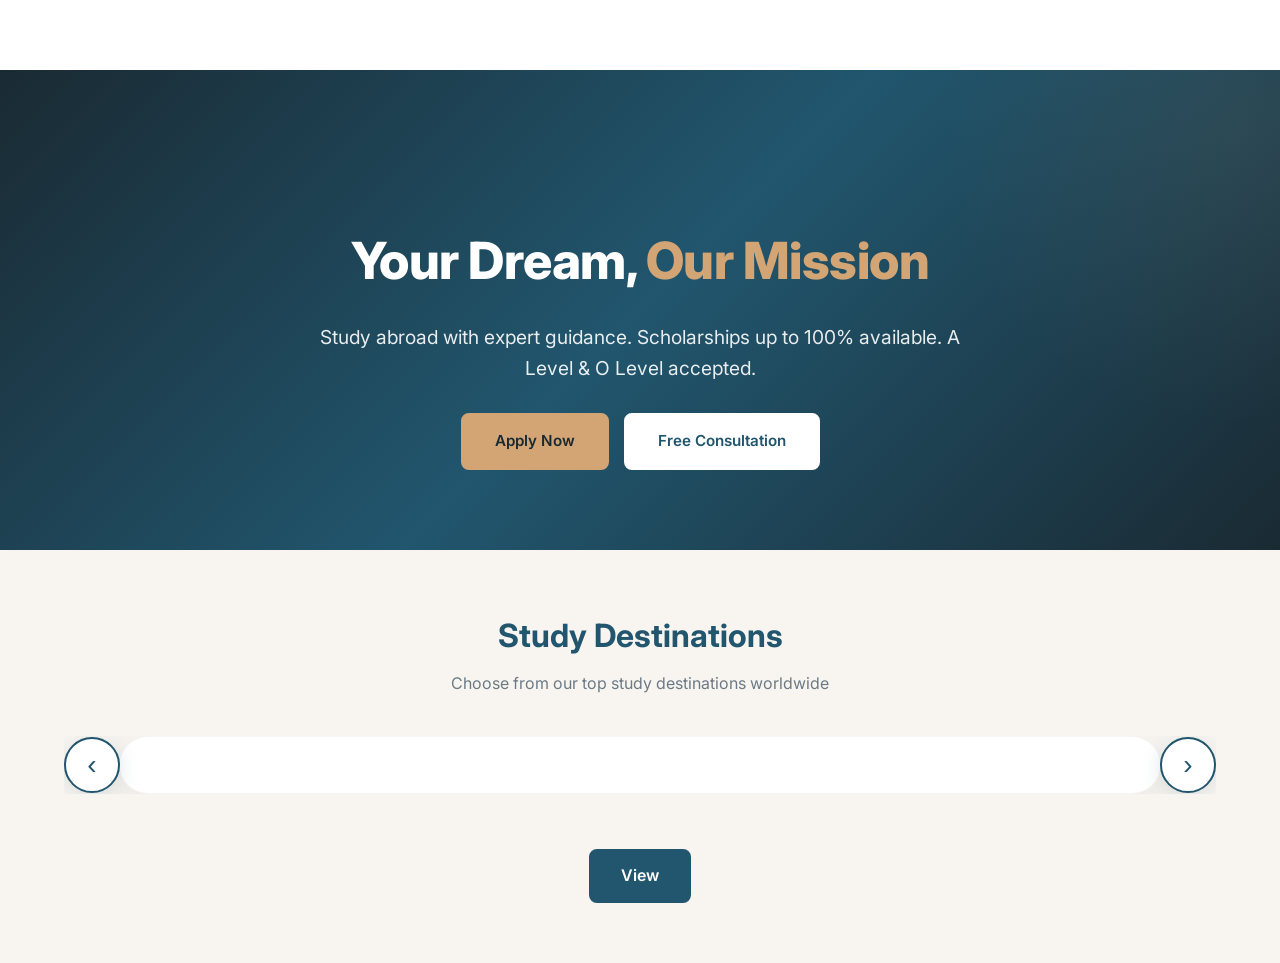
==== commit fe84c26b: "Update index.html" ====
--- a/index.html
+++ b/index.html
@@ -44,16 +44,6 @@
         .hero h1 span { color: var(--secondary); }
         .hero p { font-size: 1.2rem; max-width: 650px; margin: 0 auto 30px; opacity: 0.9; }
         .hero-buttons { display: flex; justify-content: center; gap: 15px; flex-wrap: wrap; }
-        /* Apply Now button stands out with secondary color */
-        .hero-buttons .btn-apply {
-            background: var(--secondary);
-            color: var(--dark);
-            border-color: var(--secondary);
-        }
-        .hero-buttons .btn-apply:hover {
-            background: transparent;
-            color: var(--secondary);
-        }
 
         /* Circular Destinations Scroll – Infinite Loop */
         .destinations-scroll-section {
@@ -65,7 +55,8 @@
             width: 100%;
             max-width: 1300px;
             margin: 0 auto;
-            padding: 0 60px; /* space for arrows */
+            padding: 0 55px;
+            overflow: hidden;
         }
         .scroll-track-wrapper {
             overflow: hidden;
@@ -125,38 +116,34 @@
             top: 50%;
             transform: translateY(-50%);
             background: #ffffff;
-            border: 2px solid var(--primary);
+            border: 2.5px solid var(--primary);
             border-radius: 50%;
-            width: 52px;
-            height: 52px;
-            font-size: 26px;
+            width: 56px;
+            height: 56px;
+            font-size: 28px;
             cursor: pointer;
-            z-index: 10;
+            z-index: 5;
             display: flex;
             align-items: center;
             justify-content: center;
-            box-shadow: 0 4px 16px rgba(33,86,110,0.15);
+            box-shadow: 0 4px 20px rgba(33,86,110,0.15);
             transition: all 0.2s;
             color: var(--primary);
             user-select: none;
             line-height: 1;
             font-weight: 300;
             padding: 0;
-            pointer-events: auto;
         }
         .scroll-btn:hover {
             background: var(--primary);
             color: #ffffff;
             border-color: var(--primary);
-            box-shadow: 0 8px 28px rgba(33,86,110,0.3);
+            box-shadow: 0 8px 30px rgba(33,86,110,0.3);
             transform: translateY(-50%) scale(1.08);
         }
         .scroll-btn:active { transform: translateY(-50%) scale(0.92); }
-        .scroll-btn.left { left: 8px; }
-        .scroll-btn.right { right: 8px; }
-
-        /* View All button */
-        .view-all-wrap { text-align: center; margin-top: 30px; }
+        .scroll-btn.left { left: 0; }
+        .scroll-btn.right { right: 0; }
 
         /* Welcome Section */
         .welcome-section {
@@ -241,13 +228,29 @@
         .why-card h4 { margin: 12px 0 5px; color: var(--primary); }
         .why-card p { color: var(--gray); font-size: 0.9rem; }
 
+        .view-all-link {
+            display: inline-block;
+            margin-top: 30px;
+            padding: 12px 30px;
+            background: var(--primary);
+            color: white;
+            border-radius: 8px;
+            font-weight: 600;
+            transition: var(--transition);
+            border: 2px solid var(--primary);
+        }
+        .view-all-link:hover {
+            background: transparent;
+            color: var(--primary);
+        }
+
         /* Responsive */
         @media (max-width: 992px) {
             .programs-grid { grid-template-columns: 1fr; }
         }
         @media (max-width: 768px) {
             .hero h1 { font-size: 2rem; }
-            .scroll-container { padding: 0 40px; }
+            .scroll-container { padding: 0 20px; }
             .dest-circle { width: 100px; }
             .dest-circle .circle-img { width: 100px; height: 100px; }
             .dest-circle .circle-name { font-size: 15px; }
@@ -257,7 +260,7 @@
             .welcome-grid { flex-direction: column; }
         }
         @media (max-width: 480px) {
-            .scroll-container { padding: 0 30px; }
+            .scroll-container { padding: 0 12px; }
             .dest-circle { width: 80px; }
             .dest-circle .circle-img { width: 80px; height: 80px; }
             .dest-circle .circle-name { font-size: 13px; }
@@ -278,8 +281,8 @@
             <h1>Your Dream, <span>Our Mission</span></h1>
             <p>Study abroad with expert guidance. Scholarships up to 100% available. A Level & O Level accepted.</p>
             <div class="hero-buttons">
-                <a href="#" class="btn btn-apply apply-now-btn">Apply Now</a>
-                <a href="#" class="btn btn-secondary consultation-btn">Free Consultation</a>
+                <a href="#" class="btn btn-secondary apply-now-btn" style="background:var(--secondary); border-color:var(--secondary); color:#1A2A33;">Apply Now</a>
+                <a href="#" class="btn btn-primary consultation-btn" style="background:white; border-color:white; color:var(--primary);">Free Consultation</a>
             </div>
         </div>
     </section>
@@ -300,342 +303,5 @@
                 </div>
                 <button class="scroll-btn right" id="scrollRightBtn" aria-label="Scroll right">›</button>
             </div>
-            <div class="view-all-wrap">
-                <a href="destinations.html" class="btn btn-outline">View All →</a>
-            </div>
-        </div>
-    </section>
-
-    <!-- Welcome Section -->
-    <section class="welcome-section">
-        <div class="container">
-            <div class="welcome-grid">
-                <div class="welcome-text">
-                    <h2>Welcome to Scholar Port Consultancy</h2>
-                    <p>Your trusted partner for international education and career guidance. We help students achieve their dreams of studying abroad with personalized support.</p>
-                    <p>From university selection to visa processing and airport pickup, we handle everything so you can focus on your future.</p>
-                    <a href="about.html" class="btn btn-primary">Learn More</a>
-                </div>
-                <div class="welcome-card">
-                    <i class="fas fa-graduation-cap"></i>
-                    <h3>Your Dream, Our Mission</h3>
-                    <p>50% to 100% Scholarships Available</p>
-                </div>
-            </div>
-        </div>
-    </section>
-
-    <!-- Programs Offered (categorized) -->
-    <section class="programs-section">
-        <div class="container">
-            <div class="section-title">
-                <h2>Programs Offered</h2>
-                <p>Find the right program for your future</p>
-            </div>
-            <div class="programs-grid">
-                <div class="program-category">
-                    <h3>Study Levels</h3>
-                    <div class="program-tags">
-                        <span class="program-tag"><i class="fas fa-certificate"></i> Diplomas</span>
-                        <span class="program-tag"><i class="fas fa-user-graduate"></i> Degrees</span>
-                        <span class="program-tag"><i class="fas fa-microscope"></i> Master's</span>
-                    </div>
-                </div>
-                <div class="program-category">
-                    <h3>Popular Fields</h3>
-                    <div class="program-tags">
-                        <span class="program-tag"><i class="fas fa-heartbeat"></i> Medicine &amp; MBBS</span>
-                        <span class="program-tag"><i class="fas fa-pills"></i> Pharmacy</span>
-                        <span class="program-tag"><i class="fas fa-hand-holding-heart"></i> Nursing</span>
-                        <span class="program-tag"><i class="fas fa-microchip"></i> Engineering</span>
-                        <span class="program-tag"><i class="fas fa-chart-line"></i> Business &amp; MBA</span>
-                    </div>
-                </div>
-            </div>
-        </div>
-    </section>
-
-    <!-- Why Choose Us -->
-    <section class="why-section">
-        <div class="container">
-            <div class="section-title">
-                <h2>Why Choose Scholar Port?</h2>
-                <p>We make your study abroad journey smooth and successful</p>
-            </div>
-            <div class="why-grid">
-                <div class="why-card">
-                    <i class="fas fa-hand-holding-usd"></i>
-                    <h4>Affordable Fees</h4>
-                    <p>Quality education at competitive costs</p>
-                </div>
-                <div class="why-card">
-                    <i class="fas fa-award"></i>
-                    <h4>Scholarships</h4>
-                    <p>50% to 100% scholarship opportunities</p>
-                </div>
-                <div class="why-card">
-                    <i class="fas fa-passport"></i>
-                    <h4>Visa Applications</h4>
-                    <p>Expert visa guidance and support</p>
-                </div>
-                <div class="why-card">
-                    <i class="fas fa-plane-arrival"></i>
-                    <h4>Airport Pickups</h4>
-                    <p>Welcome support upon arrival</p>
-                </div>
-                <div class="why-card">
-                    <i class="fas fa-university"></i>
-                    <h4>University Choice</h4>
-                    <p>Multiple universities of your choice</p>
-                </div>
-            </div>
-        </div>
-    </section>
-
-    <!-- CTA -->
-    <section style="padding: 70px 0; background: linear-gradient(135deg, #1A2A33, #21566E); color:white; text-align:center;">
-        <div class="container">
-            <h2 style="font-size:2.2rem; margin-bottom:15px;">Ready to Start Your Global Education Journey?</h2>
-            <p style="max-width:600px; margin:0 auto 25px; opacity:0.9;">Applications underway – apply today and receive your scholarship!</p>
-            <a href="#" class="btn btn-secondary apply-now-btn" style="background:var(--secondary); border-color:var(--secondary); color:#1A2A33;">Apply Now</a>
-        </div>
-    </section>
-
-    <!-- Floating WhatsApp -->
-    <a href="https://wa.me/917696286326" target="_blank" class="whatsapp-float" aria-label="Chat on WhatsApp">
-        <i class="fab fa-whatsapp"></i>
-    </a>
-
-    <div id="footer-placeholder"></div>
-    <div id="modals-placeholder"></div>
-
-    <script src="js/header-footer.js"></script>
-    <script src="js/modals.js"></script>
-    <script>
-        // ============================
-        // INFINITE LOOP CAROUSEL
-        // ============================
-        (function() {
-            const track = document.getElementById('destinationScroll');
-            const leftBtn = document.getElementById('scrollLeftBtn');
-            const rightBtn = document.getElementById('scrollRightBtn');
-            if (!track) return;
-
-            // Destination data
-            const destinations = [
-                { id: 'india', name: 'India', img: 'assets/images/destinations/india.jpg' },
-                { id: 'china', name: 'China', img: 'assets/images/destinations/china.jpg' },
-                { id: 'poland', name: 'Poland', img: 'assets/images/destinations/poland.jpg' },
-                { id: 'cyprus', name: 'Cyprus', img: 'assets/images/destinations/cyprus.jpg' },
-                { id: 'turkey', name: 'Turkey', img: 'assets/images/destinations/turkey.jpg' },
-                { id: 'germany', name: 'Germany', img: 'assets/images/destinations/germany.jpg' },
-                { id: 'georgia', name: 'Georgia', img: 'assets/images/destinations/georgia.jpg' },
-                { id: 'usa', name: 'USA', img: 'assets/images/destinations/usa.jpg' },
-                { id: 'somewhere-else', name: 'Somewhere Else', img: 'assets/images/destinations/somewhere-else.jpg' }
-            ];
-
-            // Build items
-            function buildItem(dest) {
-                const div = document.createElement('div');
-                div.className = 'dest-circle';
-                div.setAttribute('data-dest', dest.id);
-                div.innerHTML = `
-                    <div class="circle-img"><img src="${dest.img}" alt="${dest.name}" loading="lazy"></div>
-                    <div class="circle-name">${dest.name}</div>
-                `;
-                div.addEventListener('click', function() {
-                    window.location.href = `destinations.html#country-${this.getAttribute('data-dest')}`;
-                });
-                return div;
-            }
-
-            const cloneCount = 2; // number of full sets to clone on each side
-            let allItems = [];
-            
-            // Build the base set
-            const baseItems = destinations.map(d => buildItem(d));
-            
-            // Build the full track: [clone2][clone1][original][clone1][clone2]
-            for (let c = 0; c < cloneCount; c++) {
-                destinations.forEach((d) => {
-                    const clone = buildItem(d);
-                    track.appendChild(clone);
-                    allItems.push(clone);
-                });
-            }
-            // Original set
-            destinations.forEach((d) => {
-                const item = buildItem(d);
-                track.appendChild(item);
-                allItems.push(item);
-            });
-            // Clones after
-            for (let c = 0; c < cloneCount; c++) {
-                destinations.forEach((d) => {
-                    const clone = buildItem(d);
-                    track.appendChild(clone);
-                    allItems.push(clone);
-                });
-            }
-
-            const totalItems = allItems.length;
-            const itemsPerSet = destinations.length;
-            const startIndex = cloneCount * itemsPerSet; // index of first original item
-
-            let currentIndex = startIndex;
-            let itemWidth = 0;
-            const gap = 32;
-            let isTransitioning = false;
-            let autoInterval;
-            let isPaused = false;
-            let resumeTimeout = null;
-
-            function updateItemWidth() {
-                const firstItem = track.querySelector('.dest-circle');
-                if (firstItem) itemWidth = firstItem.offsetWidth + gap;
-            }
-
-            function setTransform(animate = true) {
-                if (!animate) track.style.transition = 'none';
-                track.style.transform = `translateX(-${currentIndex * itemWidth}px)`;
-                if (!animate) {
-                    track.offsetHeight; // force reflow
-                    track.style.transition = '';
-                }
-            }
-
-            function moveToIndex(newIndex, animate = true) {
-                if (isTransitioning && animate) return;
-                isTransitioning = true;
-                currentIndex = newIndex;
-                setTransform(animate);
-            }
-
-            function moveNext() {
-                if (isPaused || isTransitioning) return;
-                moveToIndex(currentIndex + 1, true);
-            }
-
-            function movePrev() {
-                if (isPaused || isTransitioning) return;
-                moveToIndex(currentIndex - 1, true);
-            }
-
-            function onTransitionEnd() {
-                isTransitioning = false;
-                // If we're at the end of the cloned section, jump back to the corresponding position in the original
-                if (currentIndex >= itemsPerSet * (cloneCount * 2 + 1) - cloneCount) {
-                    const newIndex = startIndex + (currentIndex - (itemsPerSet * (cloneCount * 2 + 1) - cloneCount));
-                    moveToIndex(newIndex, false);
-                } else if (currentIndex < cloneCount * itemsPerSet) {
-                    const newIndex = startIndex + (itemsPerSet * (cloneCount * 2) - (cloneCount * itemsPerSet - currentIndex));
-                    moveToIndex(newIndex, false);
-                }
-            }
-
-            track.addEventListener('transitionend', onTransitionEnd);
-
-            function startAutoScroll() {
-                if (autoInterval) clearInterval(autoInterval);
-                autoInterval = setInterval(() => moveNext(), 4000);
-                isPaused = false;
-            }
-
-            function stopAutoScroll() {
-                if (autoInterval) clearInterval(autoInterval);
-                if (resumeTimeout) clearTimeout(resumeTimeout);
-                isPaused = true;
-            }
-
-            function resumeAutoScrollDelayed() {
-                if (resumeTimeout) clearTimeout(resumeTimeout);
-                resumeTimeout = setTimeout(() => {
-                    isPaused = false;
-                    startAutoScroll();
-                }, 4000);
-            }
-
-            // Arrow buttons
-            rightBtn.addEventListener('click', function(e) {
-                e.stopPropagation();
-                stopAutoScroll();
-                moveNext();
-                resumeAutoScrollDelayed();
-            });
-            leftBtn.addEventListener('click', function(e) {
-                e.stopPropagation();
-                stopAutoScroll();
-                movePrev();
-                resumeAutoScrollDelayed();
-            });
-
-            // Pause on hover
-            const wrapper = document.querySelector('.scroll-track-wrapper');
-            wrapper.addEventListener('mouseenter', function() {
-                stopAutoScroll();
-            });
-            wrapper.addEventListener('mouseleave', function() {
-                if (!resumeTimeout) {
-                    resumeAutoScrollDelayed();
-                }
-            });
-
-            // Touch events for mobile
-            let touchStartX = 0;
-            let touchCurrentX = 0;
-            let isDragging = false;
-
-            wrapper.addEventListener('touchstart', function(e) {
-                touchStartX = e.touches[0].clientX;
-                isDragging = true;
-                stopAutoScroll();
-            }, { passive: true });
-
-            wrapper.addEventListener('touchmove', function(e) {
-                if (!isDragging) return;
-                touchCurrentX = e.touches[0].clientX;
-                const diff = touchStartX - touchCurrentX;
-                if (Math.abs(diff) > 5) {
-                    e.preventDefault();
-                }
-            }, { passive: false });
-
-            wrapper.addEventListener('touchend', function(e) {
-                if (!isDragging) return;
-                isDragging = false;
-                const diff = touchStartX - touchCurrentX;
-                if (Math.abs(diff) > 50) {
-                    if (diff > 0) {
-                        moveNext();
-                    } else {
-                        movePrev();
-                    }
-                }
-                resumeAutoScrollDelayed();
-            }, { passive: true });
-
-            // Resize handling
-            let resizeTimeout;
-            window.addEventListener('resize', function() {
-                clearTimeout(resizeTimeout);
-                resizeTimeout = setTimeout(() => {
-                    const oldWidth = itemWidth;
-                    updateItemWidth();
-                    if (oldWidth !== itemWidth && itemWidth > 0) {
-                        const visualOffset = currentIndex * oldWidth;
-                        currentIndex = Math.round(visualOffset / itemWidth);
-                        setTransform(false);
-                    } else {
-                        setTransform(false);
-                    }
-                }, 200);
-            });
-
-            // Initialize
-            updateItemWidth();
-            setTransform(false);
-            startAutoScroll();
-        })();
-    </script>
-</body>
-</html>
+            <div style="text-align:center; margin-top:25px;">
+                <a href="destinations.html" class="view-all-link">View
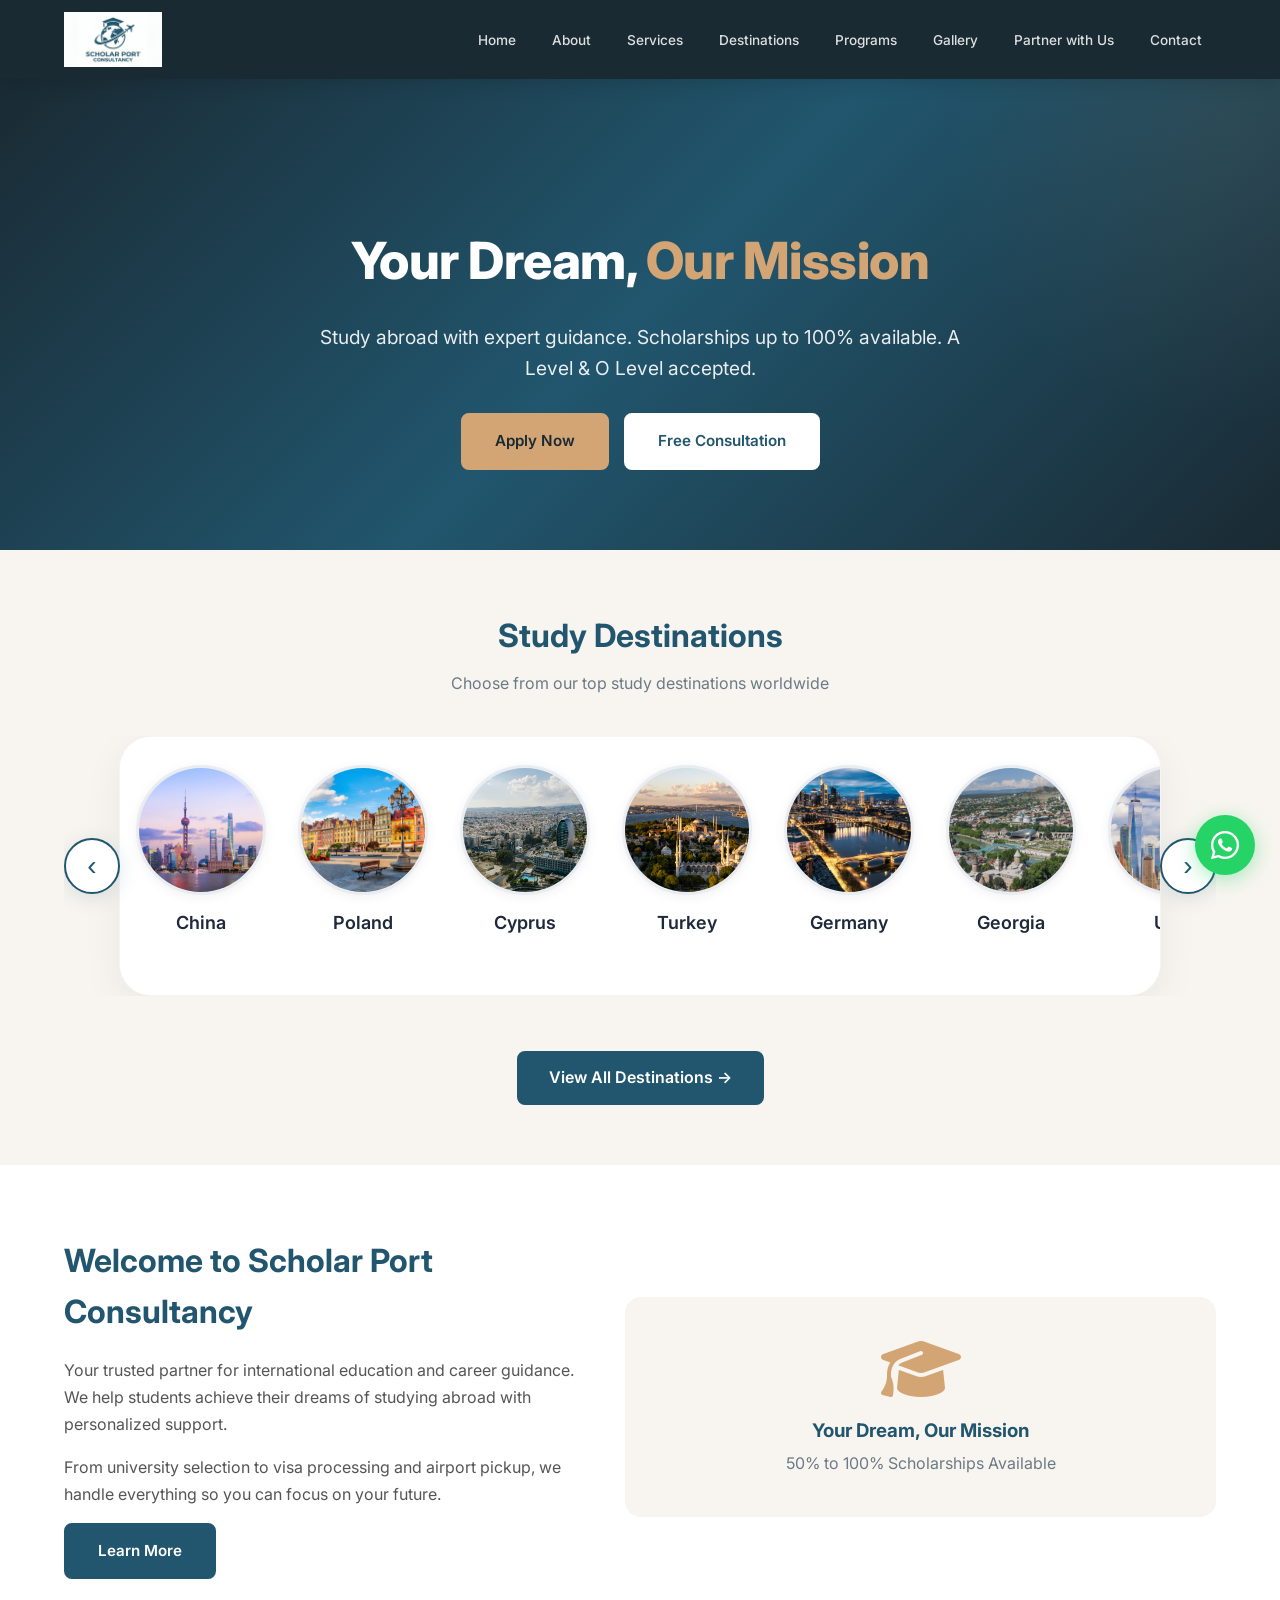
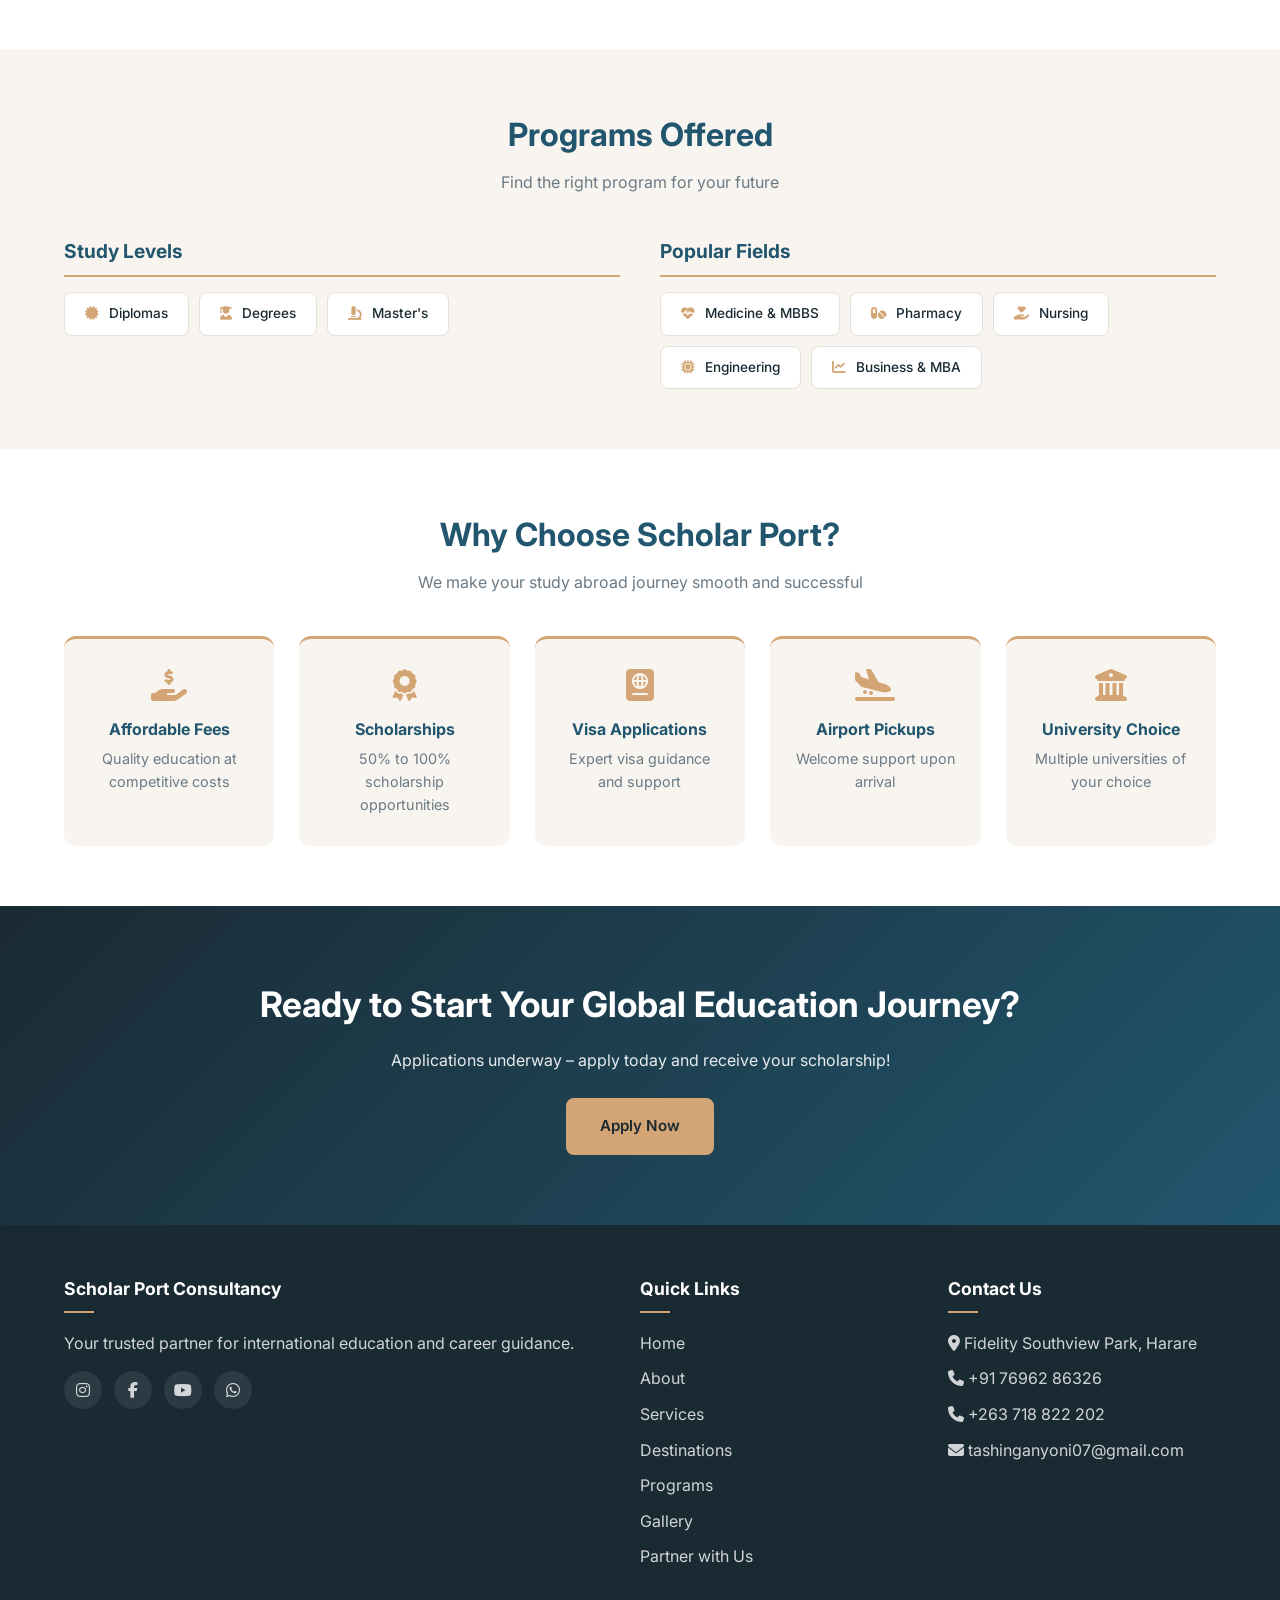
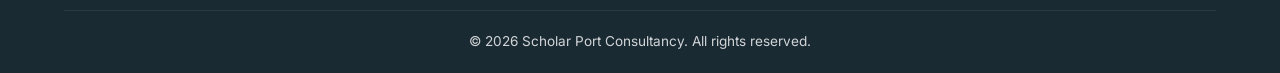
==== commit ec721391: "Update index.html" ====
--- a/index.html
+++ b/index.html
@@ -304,4 +304,336 @@
                 <button class="scroll-btn right" id="scrollRightBtn" aria-label="Scroll right">›</button>
             </div>
             <div style="text-align:center; margin-top:25px;">
-                <a href="destinations.html" class="view-all-link">View
+                <a href="destinations.html" class="view-all-link">View All Destinations →</a>
+            </div>
+        </div>
+    </section>
+
+    <!-- Welcome Section -->
+    <section class="welcome-section">
+        <div class="container">
+            <div class="welcome-grid">
+                <div class="welcome-text">
+                    <h2>Welcome to Scholar Port Consultancy</h2>
+                    <p>Your trusted partner for international education and career guidance. We help students achieve their dreams of studying abroad with personalized support.</p>
+                    <p>From university selection to visa processing and airport pickup, we handle everything so you can focus on your future.</p>
+                    <a href="about.html" class="btn btn-primary">Learn More</a>
+                </div>
+                <div class="welcome-card">
+                    <i class="fas fa-graduation-cap"></i>
+                    <h3>Your Dream, Our Mission</h3>
+                    <p>50% to 100% Scholarships Available</p>
+                </div>
+            </div>
+        </div>
+    </section>
+
+    <!-- Programs Offered (categorized) -->
+    <section class="programs-section">
+        <div class="container">
+            <div class="section-title">
+                <h2>Programs Offered</h2>
+                <p>Find the right program for your future</p>
+            </div>
+            <div class="programs-grid">
+                <div class="program-category">
+                    <h3>Study Levels</h3>
+                    <div class="program-tags">
+                        <span class="program-tag"><i class="fas fa-certificate"></i> Diplomas</span>
+                        <span class="program-tag"><i class="fas fa-user-graduate"></i> Degrees</span>
+                        <span class="program-tag"><i class="fas fa-microscope"></i> Master's</span>
+                    </div>
+                </div>
+                <div class="program-category">
+                    <h3>Popular Fields</h3>
+                    <div class="program-tags">
+                        <span class="program-tag"><i class="fas fa-heartbeat"></i> Medicine &amp; MBBS</span>
+                        <span class="program-tag"><i class="fas fa-pills"></i> Pharmacy</span>
+                        <span class="program-tag"><i class="fas fa-hand-holding-heart"></i> Nursing</span>
+                        <span class="program-tag"><i class="fas fa-microchip"></i> Engineering</span>
+                        <span class="program-tag"><i class="fas fa-chart-line"></i> Business &amp; MBA</span>
+                    </div>
+                </div>
+            </div>
+        </div>
+    </section>
+
+    <!-- Why Choose Us -->
+    <section class="why-section">
+        <div class="container">
+            <div class="section-title">
+                <h2>Why Choose Scholar Port?</h2>
+                <p>We make your study abroad journey smooth and successful</p>
+            </div>
+            <div class="why-grid">
+                <div class="why-card">
+                    <i class="fas fa-hand-holding-usd"></i>
+                    <h4>Affordable Fees</h4>
+                    <p>Quality education at competitive costs</p>
+                </div>
+                <div class="why-card">
+                    <i class="fas fa-award"></i>
+                    <h4>Scholarships</h4>
+                    <p>50% to 100% scholarship opportunities</p>
+                </div>
+                <div class="why-card">
+                    <i class="fas fa-passport"></i>
+                    <h4>Visa Applications</h4>
+                    <p>Expert visa guidance and support</p>
+                </div>
+                <div class="why-card">
+                    <i class="fas fa-plane-arrival"></i>
+                    <h4>Airport Pickups</h4>
+                    <p>Welcome support upon arrival</p>
+                </div>
+                <div class="why-card">
+                    <i class="fas fa-university"></i>
+                    <h4>University Choice</h4>
+                    <p>Multiple universities of your choice</p>
+                </div>
+            </div>
+        </div>
+    </section>
+
+    <!-- CTA -->
+    <section style="padding: 70px 0; background: linear-gradient(135deg, #1A2A33, #21566E); color:white; text-align:center;">
+        <div class="container">
+            <h2 style="font-size:2.2rem; margin-bottom:15px;">Ready to Start Your Global Education Journey?</h2>
+            <p style="max-width:600px; margin:0 auto 25px; opacity:0.9;">Applications underway – apply today and receive your scholarship!</p>
+            <a href="#" class="btn btn-secondary apply-now-btn" style="background:var(--secondary); border-color:var(--secondary); color:#1A2A33;">Apply Now</a>
+        </div>
+    </section>
+
+    <!-- Floating WhatsApp -->
+    <a href="https://wa.me/917696286326" target="_blank" class="whatsapp-float" aria-label="Chat on WhatsApp">
+        <i class="fab fa-whatsapp"></i>
+    </a>
+
+    <div id="footer-placeholder"></div>
+    <div id="modals-placeholder"></div>
+
+    <script src="js/header-footer.js"></script>
+    <script src="js/modals.js"></script>
+    <script>
+        // ============================
+        // INFINITE LOOP CAROUSEL
+        // ============================
+        (function() {
+            const track = document.getElementById('destinationScroll');
+            const leftBtn = document.getElementById('scrollLeftBtn');
+            const rightBtn = document.getElementById('scrollRightBtn');
+            if (!track) return;
+
+            // Destination data
+            const destinations = [
+                { id: 'india', name: 'India', img: 'assets/images/destinations/india.jpg' },
+                { id: 'china', name: 'China', img: 'assets/images/destinations/china.jpg' },
+                { id: 'poland', name: 'Poland', img: 'assets/images/destinations/poland.jpg' },
+                { id: 'cyprus', name: 'Cyprus', img: 'assets/images/destinations/cyprus.jpg' },
+                { id: 'turkey', name: 'Turkey', img: 'assets/images/destinations/turkey.jpg' },
+                { id: 'germany', name: 'Germany', img: 'assets/images/destinations/germany.jpg' },
+                { id: 'georgia', name: 'Georgia', img: 'assets/images/destinations/georgia.jpg' },
+                { id: 'usa', name: 'USA', img: 'assets/images/destinations/usa.jpg' },
+                { id: 'somewhere-else', name: 'Somewhere Else', img: 'assets/images/destinations/somewhere-else.jpg' }
+            ];
+
+            // Build items
+            function buildItem(dest) {
+                const div = document.createElement('div');
+                div.className = 'dest-circle';
+                div.setAttribute('data-dest', dest.id);
+                div.innerHTML = `
+                    <div class="circle-img"><img src="${dest.img}" alt="${dest.name}" loading="lazy"></div>
+                    <div class="circle-name">${dest.name}</div>
+                `;
+                div.addEventListener('click', function() {
+                    window.location.href = `destinations.html#country-${this.getAttribute('data-dest')}`;
+                });
+                return div;
+            }
+
+            // Clone for infinite loop
+            const cloneCount = 2;
+            const itemsPerSet = destinations.length;
+            
+            // Build the full track: [clone2][clone1][original][clone1][clone2]
+            for (let c = 0; c < cloneCount; c++) {
+                destinations.forEach(d => track.appendChild(buildItem(d)));
+            }
+            // Original set
+            destinations.forEach(d => track.appendChild(buildItem(d)));
+            // Clones after
+            for (let c = 0; c < cloneCount; c++) {
+                destinations.forEach(d => track.appendChild(buildItem(d)));
+            }
+
+            const allItems = track.children;
+            const totalItems = allItems.length;
+            const startIndex = cloneCount * itemsPerSet;
+
+            let currentIndex = startIndex;
+            let itemWidth = 0;
+            const gap = 32;
+            let isTransitioning = false;
+            let autoInterval;
+            let isPaused = false;
+            let resumeTimeout = null;
+
+            function updateItemWidth() {
+                const firstItem = track.querySelector('.dest-circle');
+                if (firstItem) itemWidth = firstItem.offsetWidth + gap;
+            }
+
+            function setTransform(animate = true) {
+                if (!animate) track.style.transition = 'none';
+                track.style.transform = `translateX(-${currentIndex * itemWidth}px)`;
+                if (!animate) {
+                    track.offsetHeight;
+                    track.style.transition = '';
+                }
+            }
+
+            function moveToIndex(newIndex, animate = true) {
+                if (isTransitioning && animate) return;
+                isTransitioning = true;
+                currentIndex = newIndex;
+                setTransform(animate);
+            }
+
+            function moveNext() {
+                if (isPaused || isTransitioning) return;
+                moveToIndex(currentIndex + 1, true);
+            }
+
+            function movePrev() {
+                if (isPaused || isTransitioning) return;
+                moveToIndex(currentIndex - 1, true);
+            }
+
+            function onTransitionEnd() {
+                isTransitioning = false;
+                const totalSets = cloneCount * 2 + 1;
+                const endThreshold = itemsPerSet * totalSets - cloneCount;
+                const startThreshold = cloneCount * itemsPerSet;
+                
+                if (currentIndex >= endThreshold) {
+                    // Jump back to the corresponding position in the original set
+                    const offset = currentIndex - endThreshold;
+                    const newIndex = startThreshold + offset;
+                    moveToIndex(newIndex, false);
+                } else if (currentIndex < startThreshold) {
+                    // Jump forward to the corresponding position in the original set
+                    const offset = startThreshold - currentIndex;
+                    const newIndex = itemsPerSet * totalSets - cloneCount - offset;
+                    moveToIndex(newIndex, false);
+                }
+            }
+
+            track.addEventListener('transitionend', onTransitionEnd);
+
+            function startAutoScroll() {
+                if (autoInterval) clearInterval(autoInterval);
+                autoInterval = setInterval(() => moveNext(), 4000);
+                isPaused = false;
+            }
+
+            function stopAutoScroll() {
+                if (autoInterval) clearInterval(autoInterval);
+                if (resumeTimeout) clearTimeout(resumeTimeout);
+                isPaused = true;
+            }
+
+            function resumeAutoScrollDelayed() {
+                if (resumeTimeout) clearTimeout(resumeTimeout);
+                resumeTimeout = setTimeout(() => {
+                    isPaused = false;
+                    startAutoScroll();
+                }, 4000);
+            }
+
+            // Arrow buttons
+            rightBtn.addEventListener('click', function(e) {
+                e.stopPropagation();
+                stopAutoScroll();
+                moveNext();
+                resumeAutoScrollDelayed();
+            });
+            leftBtn.addEventListener('click', function(e) {
+                e.stopPropagation();
+                stopAutoScroll();
+                movePrev();
+                resumeAutoScrollDelayed();
+            });
+
+            // Pause on hover
+            const wrapper = document.querySelector('.scroll-track-wrapper');
+            if (wrapper) {
+                wrapper.addEventListener('mouseenter', function() {
+                    stopAutoScroll();
+                });
+                wrapper.addEventListener('mouseleave', function() {
+                    if (!resumeTimeout) {
+                        resumeAutoScrollDelayed();
+                    }
+                });
+            }
+
+            // Touch events for mobile
+            let touchStartX = 0;
+            let touchCurrentX = 0;
+            let isDragging = false;
+
+            wrapper.addEventListener('touchstart', function(e) {
+                touchStartX = e.touches[0].clientX;
+                isDragging = true;
+                stopAutoScroll();
+            }, { passive: true });
+
+            wrapper.addEventListener('touchmove', function(e) {
+                if (!isDragging) return;
+                touchCurrentX = e.touches[0].clientX;
+                const diff = touchStartX - touchCurrentX;
+                if (Math.abs(diff) > 5) {
+                    e.preventDefault();
+                }
+            }, { passive: false });
+
+            wrapper.addEventListener('touchend', function(e) {
+                if (!isDragging) return;
+                isDragging = false;
+                const diff = touchStartX - touchCurrentX;
+                if (Math.abs(diff) > 50) {
+                    if (diff > 0) {
+                        moveNext();
+                    } else {
+                        movePrev();
+                    }
+                }
+                resumeAutoScrollDelayed();
+            }, { passive: true });
+
+            // Resize handling
+            let resizeTimeout;
+            window.addEventListener('resize', function() {
+                clearTimeout(resizeTimeout);
+                resizeTimeout = setTimeout(() => {
+                    const oldWidth = itemWidth;
+                    updateItemWidth();
+                    if (oldWidth !== itemWidth && itemWidth > 0) {
+                        const visualOffset = currentIndex * oldWidth;
+                        currentIndex = Math.round(visualOffset / itemWidth);
+                        setTransform(false);
+                    } else {
+                        setTransform(false);
+                    }
+                }, 200);
+            });
+
+            // Initialize
+            updateItemWidth();
+            setTransform(false);
+            startAutoScroll();
+        })();
+    </script>
+</body>
+</html>
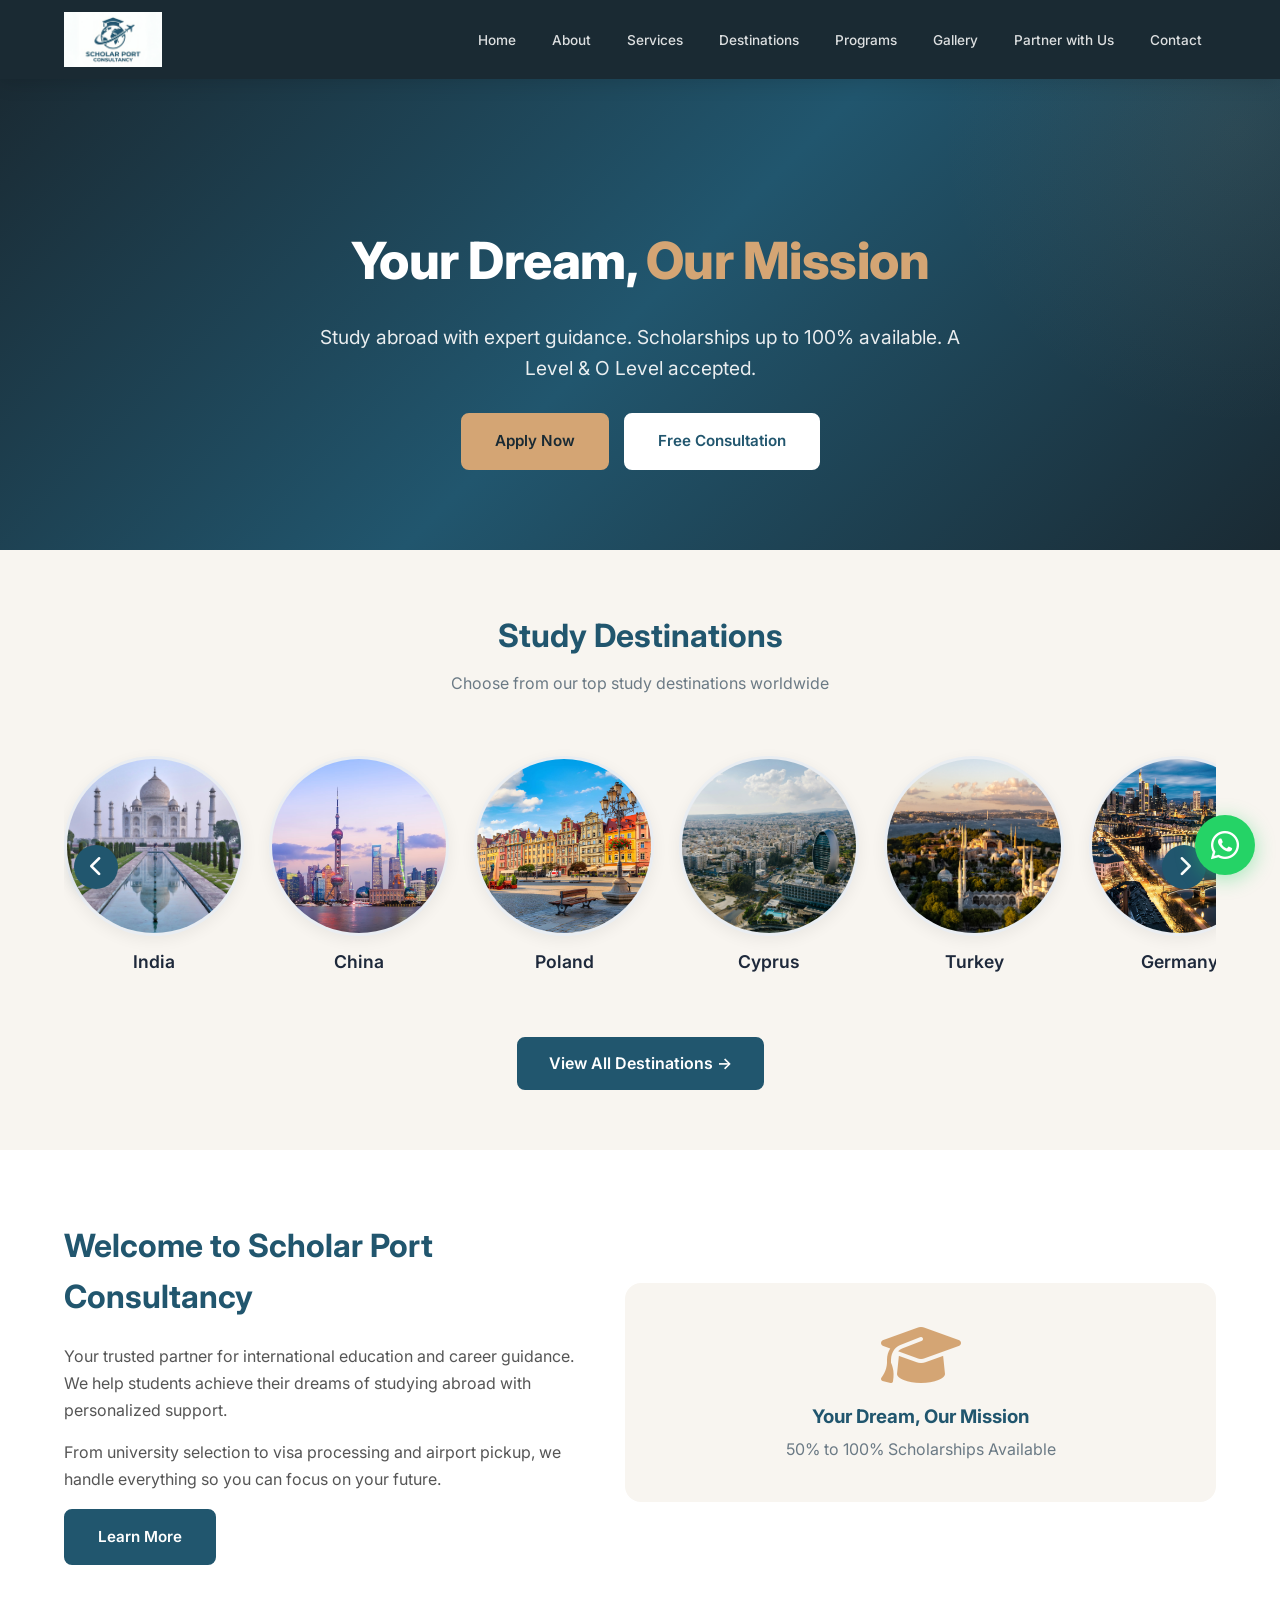
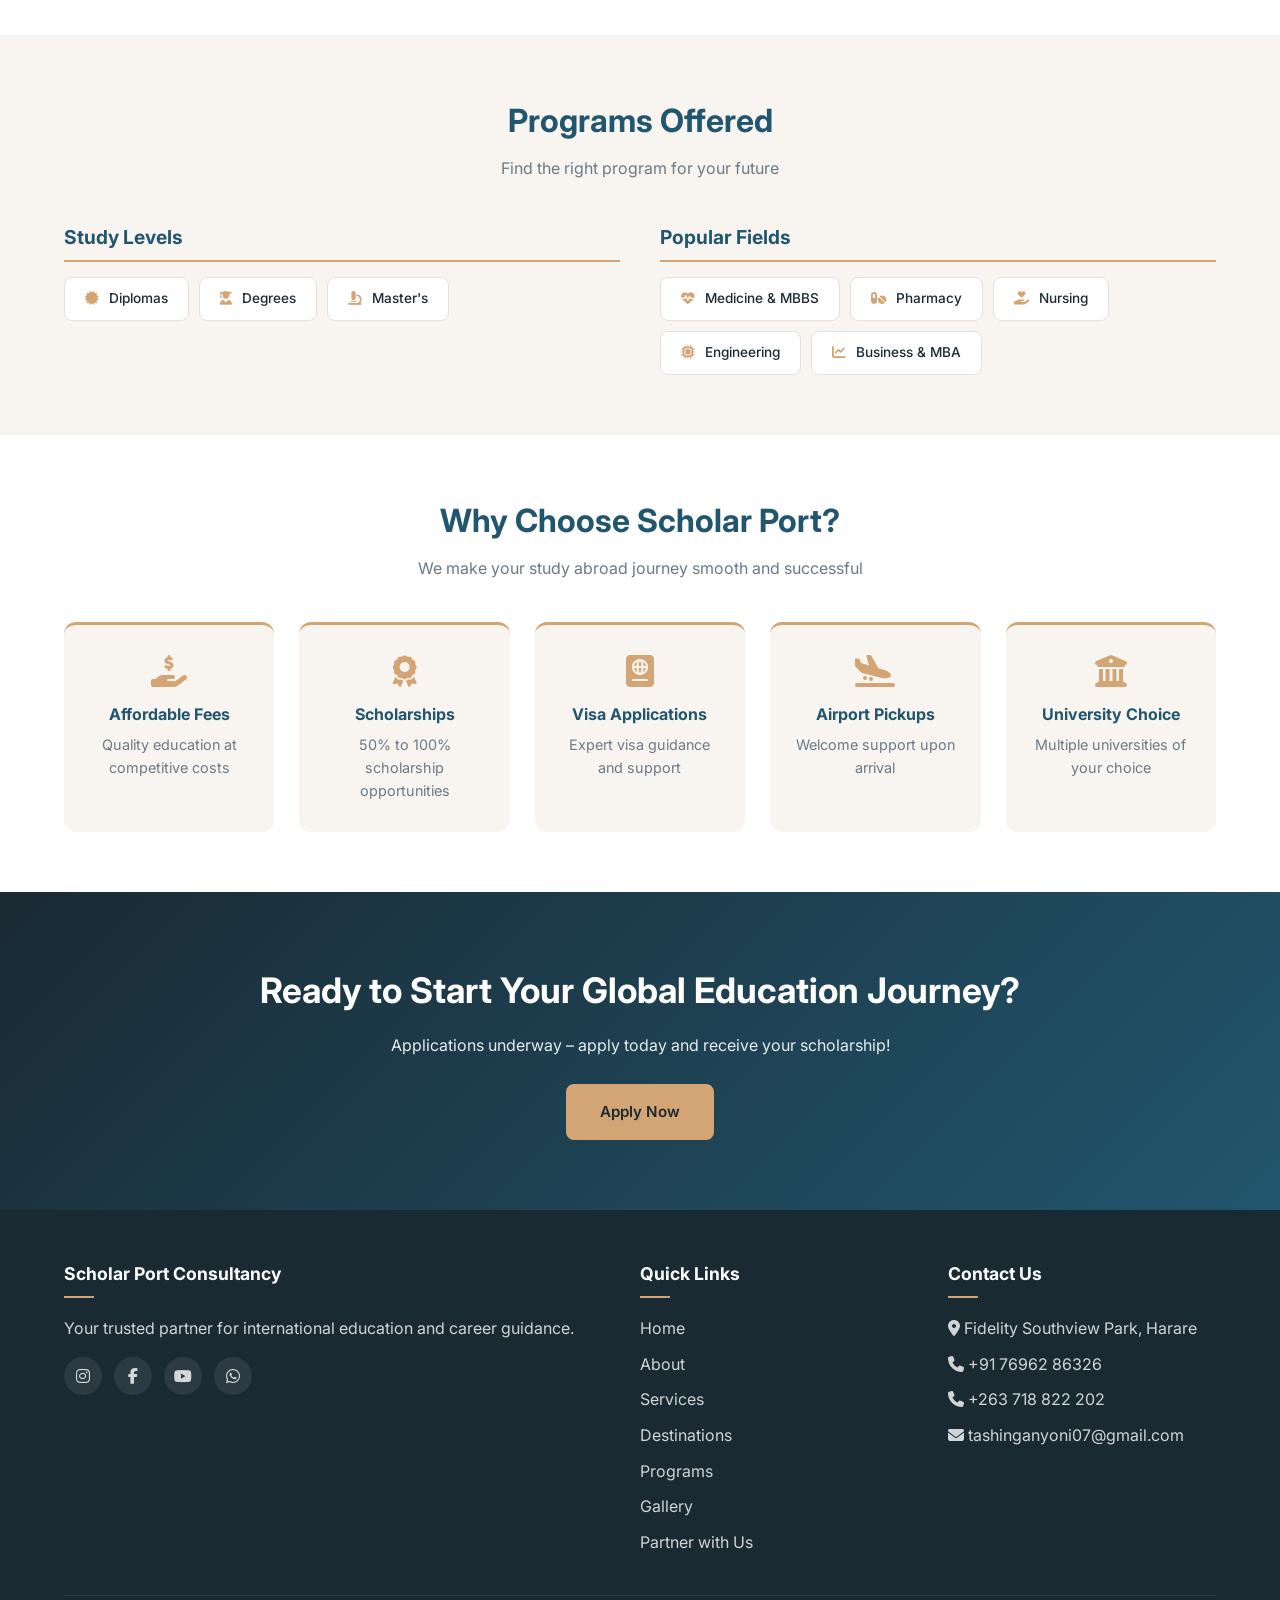
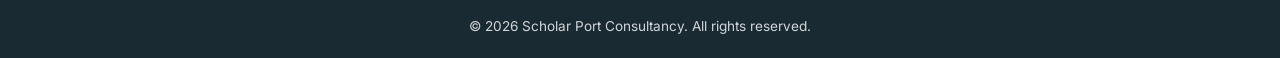
==== commit c069de45: "Refactor destinations scroll to carousel format" ====
--- a/index.html
+++ b/index.html
@@ -45,56 +45,46 @@
         .hero p { font-size: 1.2rem; max-width: 650px; margin: 0 auto 30px; opacity: 0.9; }
         .hero-buttons { display: flex; justify-content: center; gap: 15px; flex-wrap: wrap; }
 
-        /* Circular Destinations Scroll – Infinite Loop */
-        .destinations-scroll-section {
+        /* Destinations Carousel – same as Milestone Global Education */
+        .destinations-carousel-section {
+            background-color: #f8f5f0;
             padding: 60px 0;
-            background: var(--light);
-        }
-        .scroll-container {
+        }
+        .carousel-container {
             position: relative;
-            width: 100%;
-            max-width: 1300px;
-            margin: 0 auto;
-            padding: 0 55px;
             overflow: hidden;
-        }
-        .scroll-track-wrapper {
-            overflow: hidden;
-            border-radius: 32px;
-            background: #ffffff;
-            box-shadow: 0 12px 40px rgba(0, 0, 0, 0.06);
-            border: 1px solid rgba(0, 0, 0, 0.04);
-            padding: 28px 16px;
-        }
-        .scroll-track {
+            padding: 20px 0;
+        }
+        .carousel-track {
             display: flex;
-            gap: 32px;
-            transition: transform 0.5s cubic-bezier(0.25, 0.46, 0.45, 0.94);
+            gap: 25px;
+            transition: transform 0.5s cubic-bezier(0.2,0.9,0.4,1.1);
             will-change: transform;
-            width: max-content;
+            cursor: pointer;
         }
         .dest-circle {
-            flex: 0 0 auto;
+            flex: 0 0 180px;
             text-align: center;
             user-select: none;
             cursor: pointer;
-            transition: transform 0.25s cubic-bezier(.34, 1.56, .64, 1);
-            width: 130px;
-        }
-        .dest-circle:hover { transform: translateY(-6px) scale(1.03); }
+            transition: transform 0.3s, box-shadow 0.3s;
+        }
+        .dest-circle:hover {
+            transform: translateY(-6px);
+        }
         .dest-circle .circle-img {
-            width: 130px;
-            height: 130px;
+            width: 180px;
+            height: 180px;
             border-radius: 50%;
             overflow: hidden;
-            margin: 0 auto 14px;
+            margin: 0 auto 12px;
             background: #e8ecf0;
-            box-shadow: 0 2px 12px rgba(0, 0, 0, 0.06);
+            box-shadow: 0 4px 15px rgba(0, 0, 0, 0.06);
             border: 3px solid #e9edf2;
             transition: box-shadow 0.3s, border-color 0.3s;
         }
         .dest-circle:hover .circle-img {
-            box-shadow: 0 6px 28px rgba(33,86,110,0.2);
+            box-shadow: 0 8px 30px rgba(33,86,110,0.15);
             border-color: var(--secondary);
         }
         .dest-circle .circle-img img {
@@ -104,46 +94,57 @@
             display: block;
         }
         .dest-circle .circle-name {
-            font-size: 18px;
+            font-size: 1.1rem;
             font-weight: 600;
             color: #1e293b;
             transition: color 0.2s;
         }
         .dest-circle:hover .circle-name { color: var(--primary); }
 
-        .scroll-btn {
+        .carousel-arrow {
             position: absolute;
             top: 50%;
             transform: translateY(-50%);
-            background: #ffffff;
-            border: 2.5px solid var(--primary);
+            background: var(--primary);
+            color: white;
+            border: none;
+            width: 44px;
+            height: 44px;
             border-radius: 50%;
-            width: 56px;
-            height: 56px;
-            font-size: 28px;
             cursor: pointer;
-            z-index: 5;
+            z-index: 10;
             display: flex;
             align-items: center;
             justify-content: center;
-            box-shadow: 0 4px 20px rgba(33,86,110,0.15);
-            transition: all 0.2s;
+            font-size: 1.3rem;
+            transition: background 0.3s, transform 0.2s;
+            box-shadow: 0 4px 15px rgba(33,86,110,0.2);
+        }
+        .carousel-arrow:hover {
+            background: var(--secondary);
+            transform: translateY(-50%) scale(1.05);
+        }
+        .carousel-arrow:active {
+            transform: translateY(-50%) scale(0.95);
+        }
+        .carousel-arrow-left { left: 10px; }
+        .carousel-arrow-right { right: 10px; }
+
+        .view-all-link {
+            display: inline-block;
+            margin-top: 30px;
+            padding: 12px 30px;
+            background: var(--primary);
+            color: white;
+            border-radius: 8px;
+            font-weight: 600;
+            transition: var(--transition);
+            border: 2px solid var(--primary);
+        }
+        .view-all-link:hover {
+            background: transparent;
             color: var(--primary);
-            user-select: none;
-            line-height: 1;
-            font-weight: 300;
-            padding: 0;
-        }
-        .scroll-btn:hover {
-            background: var(--primary);
-            color: #ffffff;
-            border-color: var(--primary);
-            box-shadow: 0 8px 30px rgba(33,86,110,0.3);
-            transform: translateY(-50%) scale(1.08);
-        }
-        .scroll-btn:active { transform: translateY(-50%) scale(0.92); }
-        .scroll-btn.left { left: 0; }
-        .scroll-btn.right { right: 0; }
+        }
 
         /* Welcome Section */
         .welcome-section {
@@ -228,45 +229,25 @@
         .why-card h4 { margin: 12px 0 5px; color: var(--primary); }
         .why-card p { color: var(--gray); font-size: 0.9rem; }
 
-        .view-all-link {
-            display: inline-block;
-            margin-top: 30px;
-            padding: 12px 30px;
-            background: var(--primary);
-            color: white;
-            border-radius: 8px;
-            font-weight: 600;
-            transition: var(--transition);
-            border: 2px solid var(--primary);
-        }
-        .view-all-link:hover {
-            background: transparent;
-            color: var(--primary);
-        }
-
         /* Responsive */
         @media (max-width: 992px) {
             .programs-grid { grid-template-columns: 1fr; }
+            .dest-circle { flex: 0 0 150px; }
+            .dest-circle .circle-img { width: 150px; height: 150px; }
         }
         @media (max-width: 768px) {
             .hero h1 { font-size: 2rem; }
-            .scroll-container { padding: 0 20px; }
-            .dest-circle { width: 100px; }
+            .dest-circle { flex: 0 0 120px; }
+            .dest-circle .circle-img { width: 120px; height: 120px; }
+            .dest-circle .circle-name { font-size: 0.95rem; }
+            .carousel-arrow { width: 36px; height: 36px; font-size: 1rem; }
+            .welcome-grid { flex-direction: column; }
+        }
+        @media (max-width: 480px) {
+            .dest-circle { flex: 0 0 100px; }
             .dest-circle .circle-img { width: 100px; height: 100px; }
-            .dest-circle .circle-name { font-size: 15px; }
-            .scroll-btn { width: 44px; height: 44px; font-size: 22px; }
-            .scroll-track { gap: 24px; }
-            .scroll-track-wrapper { padding: 20px 12px; }
-            .welcome-grid { flex-direction: column; }
-        }
-        @media (max-width: 480px) {
-            .scroll-container { padding: 0 12px; }
-            .dest-circle { width: 80px; }
-            .dest-circle .circle-img { width: 80px; height: 80px; }
-            .dest-circle .circle-name { font-size: 13px; }
-            .scroll-btn { width: 36px; height: 36px; font-size: 18px; }
-            .scroll-track { gap: 16px; }
-            .scroll-track-wrapper { padding: 16px 10px; border-radius: 20px; }
+            .dest-circle .circle-name { font-size: 0.85rem; }
+            .carousel-arrow { width: 32px; height: 32px; font-size: 0.8rem; }
             .hero h1 { font-size: 1.6rem; }
             .welcome-card { padding: 25px; }
         }
@@ -287,23 +268,65 @@
         </div>
     </section>
 
-    <!-- Study Destinations – Circular Scroll (Infinite Loop) -->
-    <section class="destinations-scroll-section">
+    <!-- Study Destinations Carousel – same logic as Milestone Global Education -->
+    <section class="destinations-carousel-section">
         <div class="container">
             <div class="section-title">
                 <h2>Study Destinations</h2>
                 <p>Choose from our top study destinations worldwide</p>
             </div>
-            <div class="scroll-container">
-                <button class="scroll-btn left" id="scrollLeftBtn" aria-label="Scroll left">‹</button>
-                <div class="scroll-track-wrapper">
-                    <div class="scroll-track" id="destinationScroll">
-                        <!-- Items will be generated by JavaScript -->
-                    </div>
-                </div>
-                <button class="scroll-btn right" id="scrollRightBtn" aria-label="Scroll right">›</button>
-            </div>
-            <div style="text-align:center; margin-top:25px;">
+            <div class="carousel-container">
+                <button class="carousel-arrow carousel-arrow-left" id="carousel-prev"><i class="fas fa-chevron-left"></i></button>
+                <div class="carousel-track" id="carousel-track">
+                    <!-- India -->
+                    <div class="dest-circle" data-dest="india">
+                        <div class="circle-img"><img src="assets/images/destinations/india.jpg" alt="India" loading="lazy"></div>
+                        <div class="circle-name">India</div>
+                    </div>
+                    <!-- China -->
+                    <div class="dest-circle" data-dest="china">
+                        <div class="circle-img"><img src="assets/images/destinations/china.jpg" alt="China" loading="lazy"></div>
+                        <div class="circle-name">China</div>
+                    </div>
+                    <!-- Poland -->
+                    <div class="dest-circle" data-dest="poland">
+                        <div class="circle-img"><img src="assets/images/destinations/poland.jpg" alt="Poland" loading="lazy"></div>
+                        <div class="circle-name">Poland</div>
+                    </div>
+                    <!-- Cyprus -->
+                    <div class="dest-circle" data-dest="cyprus">
+                        <div class="circle-img"><img src="assets/images/destinations/cyprus.jpg" alt="Cyprus" loading="lazy"></div>
+                        <div class="circle-name">Cyprus</div>
+                    </div>
+                    <!-- Turkey -->
+                    <div class="dest-circle" data-dest="turkey">
+                        <div class="circle-img"><img src="assets/images/destinations/turkey.jpg" alt="Turkey" loading="lazy"></div>
+                        <div class="circle-name">Turkey</div>
+                    </div>
+                    <!-- Germany -->
+                    <div class="dest-circle" data-dest="germany">
+                        <div class="circle-img"><img src="assets/images/destinations/germany.jpg" alt="Germany" loading="lazy"></div>
+                        <div class="circle-name">Germany</div>
+                    </div>
+                    <!-- Georgia -->
+                    <div class="dest-circle" data-dest="georgia">
+                        <div class="circle-img"><img src="assets/images/destinations/georgia.jpg" alt="Georgia" loading="lazy"></div>
+                        <div class="circle-name">Georgia</div>
+                    </div>
+                    <!-- USA -->
+                    <div class="dest-circle" data-dest="usa">
+                        <div class="circle-img"><img src="assets/images/destinations/usa.jpg" alt="USA" loading="lazy"></div>
+                        <div class="circle-name">USA</div>
+                    </div>
+                    <!-- Somewhere Else -->
+                    <div class="dest-circle" data-dest="somewhere-else">
+                        <div class="circle-img"><img src="assets/images/destinations/somewhere-else.jpg" alt="Somewhere Else" loading="lazy"></div>
+                        <div class="circle-name">Somewhere Else</div>
+                    </div>
+                </div>
+                <button class="carousel-arrow carousel-arrow-right" id="carousel-next"><i class="fas fa-chevron-right"></i></button>
+            </div>
+            <div style="text-align:center; margin-top:10px;">
                 <a href="destinations.html" class="view-all-link">View All Destinations →</a>
             </div>
         </div>
@@ -328,7 +351,7 @@
         </div>
     </section>
 
-    <!-- Programs Offered (categorized) -->
+    <!-- Programs Offered -->
     <section class="programs-section">
         <div class="container">
             <div class="section-title">
@@ -416,223 +439,147 @@
     <script src="js/modals.js"></script>
     <script>
         // ============================
-        // INFINITE LOOP CAROUSEL
+        // CAROUSEL – Same as Milestone Global Education
         // ============================
         (function() {
-            const track = document.getElementById('destinationScroll');
-            const leftBtn = document.getElementById('scrollLeftBtn');
-            const rightBtn = document.getElementById('scrollRightBtn');
+            const track = document.getElementById('carousel-track');
+            const prevBtn = document.getElementById('carousel-prev');
+            const nextBtn = document.getElementById('carousel-next');
             if (!track) return;
 
-            // Destination data
-            const destinations = [
-                { id: 'india', name: 'India', img: 'assets/images/destinations/india.jpg' },
-                { id: 'china', name: 'China', img: 'assets/images/destinations/china.jpg' },
-                { id: 'poland', name: 'Poland', img: 'assets/images/destinations/poland.jpg' },
-                { id: 'cyprus', name: 'Cyprus', img: 'assets/images/destinations/cyprus.jpg' },
-                { id: 'turkey', name: 'Turkey', img: 'assets/images/destinations/turkey.jpg' },
-                { id: 'germany', name: 'Germany', img: 'assets/images/destinations/germany.jpg' },
-                { id: 'georgia', name: 'Georgia', img: 'assets/images/destinations/georgia.jpg' },
-                { id: 'usa', name: 'USA', img: 'assets/images/destinations/usa.jpg' },
-                { id: 'somewhere-else', name: 'Somewhere Else', img: 'assets/images/destinations/somewhere-else.jpg' }
-            ];
-
-            // Build items
-            function buildItem(dest) {
-                const div = document.createElement('div');
-                div.className = 'dest-circle';
-                div.setAttribute('data-dest', dest.id);
-                div.innerHTML = `
-                    <div class="circle-img"><img src="${dest.img}" alt="${dest.name}" loading="lazy"></div>
-                    <div class="circle-name">${dest.name}</div>
-                `;
-                div.addEventListener('click', function() {
-                    window.location.href = `destinations.html#country-${this.getAttribute('data-dest')}`;
-                });
-                return div;
-            }
-
-            // Clone for infinite loop
-            const cloneCount = 2;
-            const itemsPerSet = destinations.length;
+            let cards = Array.from(track.children);
+            const cloneCount = 3;
             
-            // Build the full track: [clone2][clone1][original][clone1][clone2]
-            for (let c = 0; c < cloneCount; c++) {
-                destinations.forEach(d => track.appendChild(buildItem(d)));
-            }
-            // Original set
-            destinations.forEach(d => track.appendChild(buildItem(d)));
-            // Clones after
-            for (let c = 0; c < cloneCount; c++) {
-                destinations.forEach(d => track.appendChild(buildItem(d)));
-            }
-
-            const allItems = track.children;
-            const totalItems = allItems.length;
-            const startIndex = cloneCount * itemsPerSet;
-
-            let currentIndex = startIndex;
-            let itemWidth = 0;
-            const gap = 32;
+            // Clone for infinite effect
+            for (let i = 0; i < cloneCount; i++) {
+                const firstClone = cards[i].cloneNode(true);
+                const lastClone = cards[cards.length - 1 - i].cloneNode(true);
+                track.appendChild(firstClone);
+                track.insertBefore(lastClone, track.firstChild);
+            }
+            cards = Array.from(track.children);
+            
+            let currentIndex = cloneCount;
+            let cardWidth = 0;
+            const gap = 25;
             let isTransitioning = false;
             let autoInterval;
-            let isPaused = false;
-            let resumeTimeout = null;
-
-            function updateItemWidth() {
-                const firstItem = track.querySelector('.dest-circle');
-                if (firstItem) itemWidth = firstItem.offsetWidth + gap;
+            let autoScrollDelayTimeout;
+
+            function updateCardWidth() {
+                if (cards.length) cardWidth = cards[0].offsetWidth + gap;
             }
 
             function setTransform(animate = true) {
                 if (!animate) track.style.transition = 'none';
-                track.style.transform = `translateX(-${currentIndex * itemWidth}px)`;
+                track.style.transform = `translateX(-${currentIndex * cardWidth}px)`;
                 if (!animate) {
                     track.offsetHeight;
                     track.style.transition = '';
                 }
             }
 
-            function moveToIndex(newIndex, animate = true) {
-                if (isTransitioning && animate) return;
+            function refresh() {
+                if (isTransitioning) return;
+                const old = cardWidth;
+                updateCardWidth();
+                if (old !== cardWidth && cardWidth > 0) {
+                    const visual = currentIndex * old;
+                    currentIndex = Math.round(visual / cardWidth);
+                    setTransform(false);
+                } else {
+                    setTransform(false);
+                }
+            }
+
+            function moveNext() {
+                if (isTransitioning) return;
                 isTransitioning = true;
-                currentIndex = newIndex;
-                setTransform(animate);
-            }
-
-            function moveNext() {
-                if (isPaused || isTransitioning) return;
-                moveToIndex(currentIndex + 1, true);
+                currentIndex++;
+                setTransform(true);
             }
 
             function movePrev() {
-                if (isPaused || isTransitioning) return;
-                moveToIndex(currentIndex - 1, true);
+                if (isTransitioning) return;
+                isTransitioning = true;
+                currentIndex--;
+                setTransform(true);
             }
 
             function onTransitionEnd() {
                 isTransitioning = false;
-                const totalSets = cloneCount * 2 + 1;
-                const endThreshold = itemsPerSet * totalSets - cloneCount;
-                const startThreshold = cloneCount * itemsPerSet;
-                
-                if (currentIndex >= endThreshold) {
-                    // Jump back to the corresponding position in the original set
-                    const offset = currentIndex - endThreshold;
-                    const newIndex = startThreshold + offset;
-                    moveToIndex(newIndex, false);
-                } else if (currentIndex < startThreshold) {
-                    // Jump forward to the corresponding position in the original set
-                    const offset = startThreshold - currentIndex;
-                    const newIndex = itemsPerSet * totalSets - cloneCount - offset;
-                    moveToIndex(newIndex, false);
+                if (currentIndex >= cards.length - cloneCount) {
+                    track.style.transition = 'none';
+                    currentIndex = cloneCount;
+                    setTransform(false);
+                    track.offsetHeight;
+                    track.style.transition = '';
+                } else if (currentIndex < cloneCount) {
+                    track.style.transition = 'none';
+                    currentIndex = cards.length - cloneCount - 1;
+                    setTransform(false);
+                    track.offsetHeight;
+                    track.style.transition = '';
                 }
             }
 
             track.addEventListener('transitionend', onTransitionEnd);
+
+            function stopAutoScroll() {
+                if (autoInterval) clearInterval(autoInterval);
+                if (autoScrollDelayTimeout) clearTimeout(autoScrollDelayTimeout);
+            }
 
             function startAutoScroll() {
                 if (autoInterval) clearInterval(autoInterval);
-                autoInterval = setInterval(() => moveNext(), 4000);
-                isPaused = false;
-            }
-
-            function stopAutoScroll() {
-                if (autoInterval) clearInterval(autoInterval);
-                if (resumeTimeout) clearTimeout(resumeTimeout);
-                isPaused = true;
-            }
-
-            function resumeAutoScrollDelayed() {
-                if (resumeTimeout) clearTimeout(resumeTimeout);
-                resumeTimeout = setTimeout(() => {
-                    isPaused = false;
-                    startAutoScroll();
-                }, 4000);
+                autoInterval = setInterval(() => moveNext(), 5000);
+            }
+
+            function restartAutoScrollDelayed() {
+                if (autoScrollDelayTimeout) clearTimeout(autoScrollDelayTimeout);
+                autoScrollDelayTimeout = setTimeout(() => startAutoScroll(), 4000);
             }
 
             // Arrow buttons
-            rightBtn.addEventListener('click', function(e) {
-                e.stopPropagation();
+            nextBtn.addEventListener('click', function() {
                 stopAutoScroll();
                 moveNext();
-                resumeAutoScrollDelayed();
+                restartAutoScrollDelayed();
             });
-            leftBtn.addEventListener('click', function(e) {
-                e.stopPropagation();
+
+            prevBtn.addEventListener('click', function() {
                 stopAutoScroll();
                 movePrev();
-                resumeAutoScrollDelayed();
+                restartAutoScrollDelayed();
             });
 
-            // Pause on hover
-            const wrapper = document.querySelector('.scroll-track-wrapper');
-            if (wrapper) {
-                wrapper.addEventListener('mouseenter', function() {
-                    stopAutoScroll();
-                });
-                wrapper.addEventListener('mouseleave', function() {
-                    if (!resumeTimeout) {
-                        resumeAutoScrollDelayed();
+            updateCardWidth();
+            setTransform(false);
+            startAutoScroll();
+
+            const container = document.querySelector('.carousel-container');
+            container.addEventListener('mouseenter', stopAutoScroll);
+            container.addEventListener('mouseleave', restartAutoScrollDelayed);
+
+            // Click on destination: redirect to destinations.html
+            document.querySelectorAll('.dest-circle').forEach(card => {
+                card.addEventListener('click', function() {
+                    const dest = this.getAttribute('data-dest');
+                    if (dest) {
+                        window.location.href = `destinations.html#country-${dest}`;
                     }
                 });
-            }
-
-            // Touch events for mobile
-            let touchStartX = 0;
-            let touchCurrentX = 0;
-            let isDragging = false;
-
-            wrapper.addEventListener('touchstart', function(e) {
-                touchStartX = e.touches[0].clientX;
-                isDragging = true;
-                stopAutoScroll();
-            }, { passive: true });
-
-            wrapper.addEventListener('touchmove', function(e) {
-                if (!isDragging) return;
-                touchCurrentX = e.touches[0].clientX;
-                const diff = touchStartX - touchCurrentX;
-                if (Math.abs(diff) > 5) {
-                    e.preventDefault();
-                }
-            }, { passive: false });
-
-            wrapper.addEventListener('touchend', function(e) {
-                if (!isDragging) return;
-                isDragging = false;
-                const diff = touchStartX - touchCurrentX;
-                if (Math.abs(diff) > 50) {
-                    if (diff > 0) {
-                        moveNext();
-                    } else {
-                        movePrev();
-                    }
-                }
-                resumeAutoScrollDelayed();
-            }, { passive: true });
+            });
 
             // Resize handling
-            let resizeTimeout;
+            let resizeTO;
             window.addEventListener('resize', function() {
-                clearTimeout(resizeTimeout);
-                resizeTimeout = setTimeout(() => {
-                    const oldWidth = itemWidth;
-                    updateItemWidth();
-                    if (oldWidth !== itemWidth && itemWidth > 0) {
-                        const visualOffset = currentIndex * oldWidth;
-                        currentIndex = Math.round(visualOffset / itemWidth);
-                        setTransform(false);
-                    } else {
-                        setTransform(false);
-                    }
-                }, 200);
+                clearTimeout(resizeTO);
+                resizeTO = setTimeout(refresh, 150);
             });
-
-            // Initialize
-            updateItemWidth();
-            setTransform(false);
-            startAutoScroll();
+            window.addEventListener('orientationchange', function() {
+                setTimeout(refresh, 50);
+            });
         })();
     </script>
 </body>
